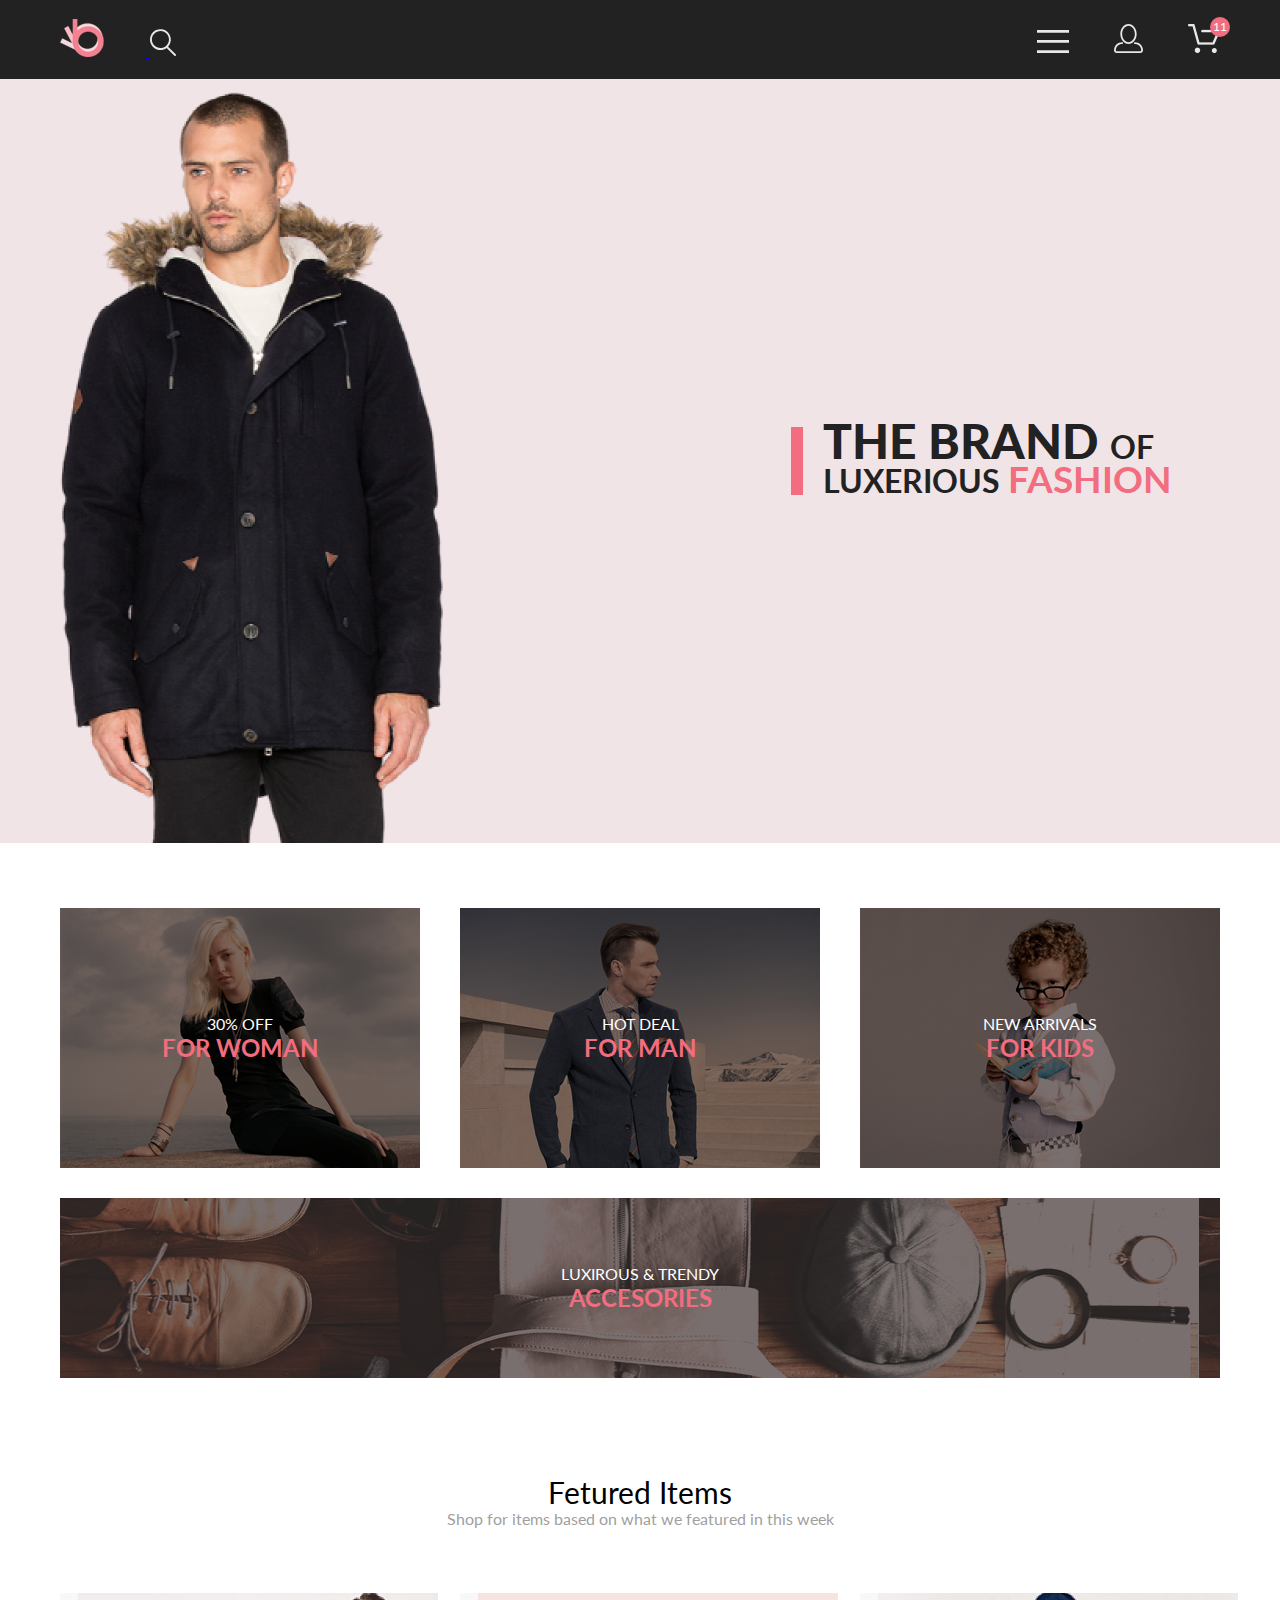
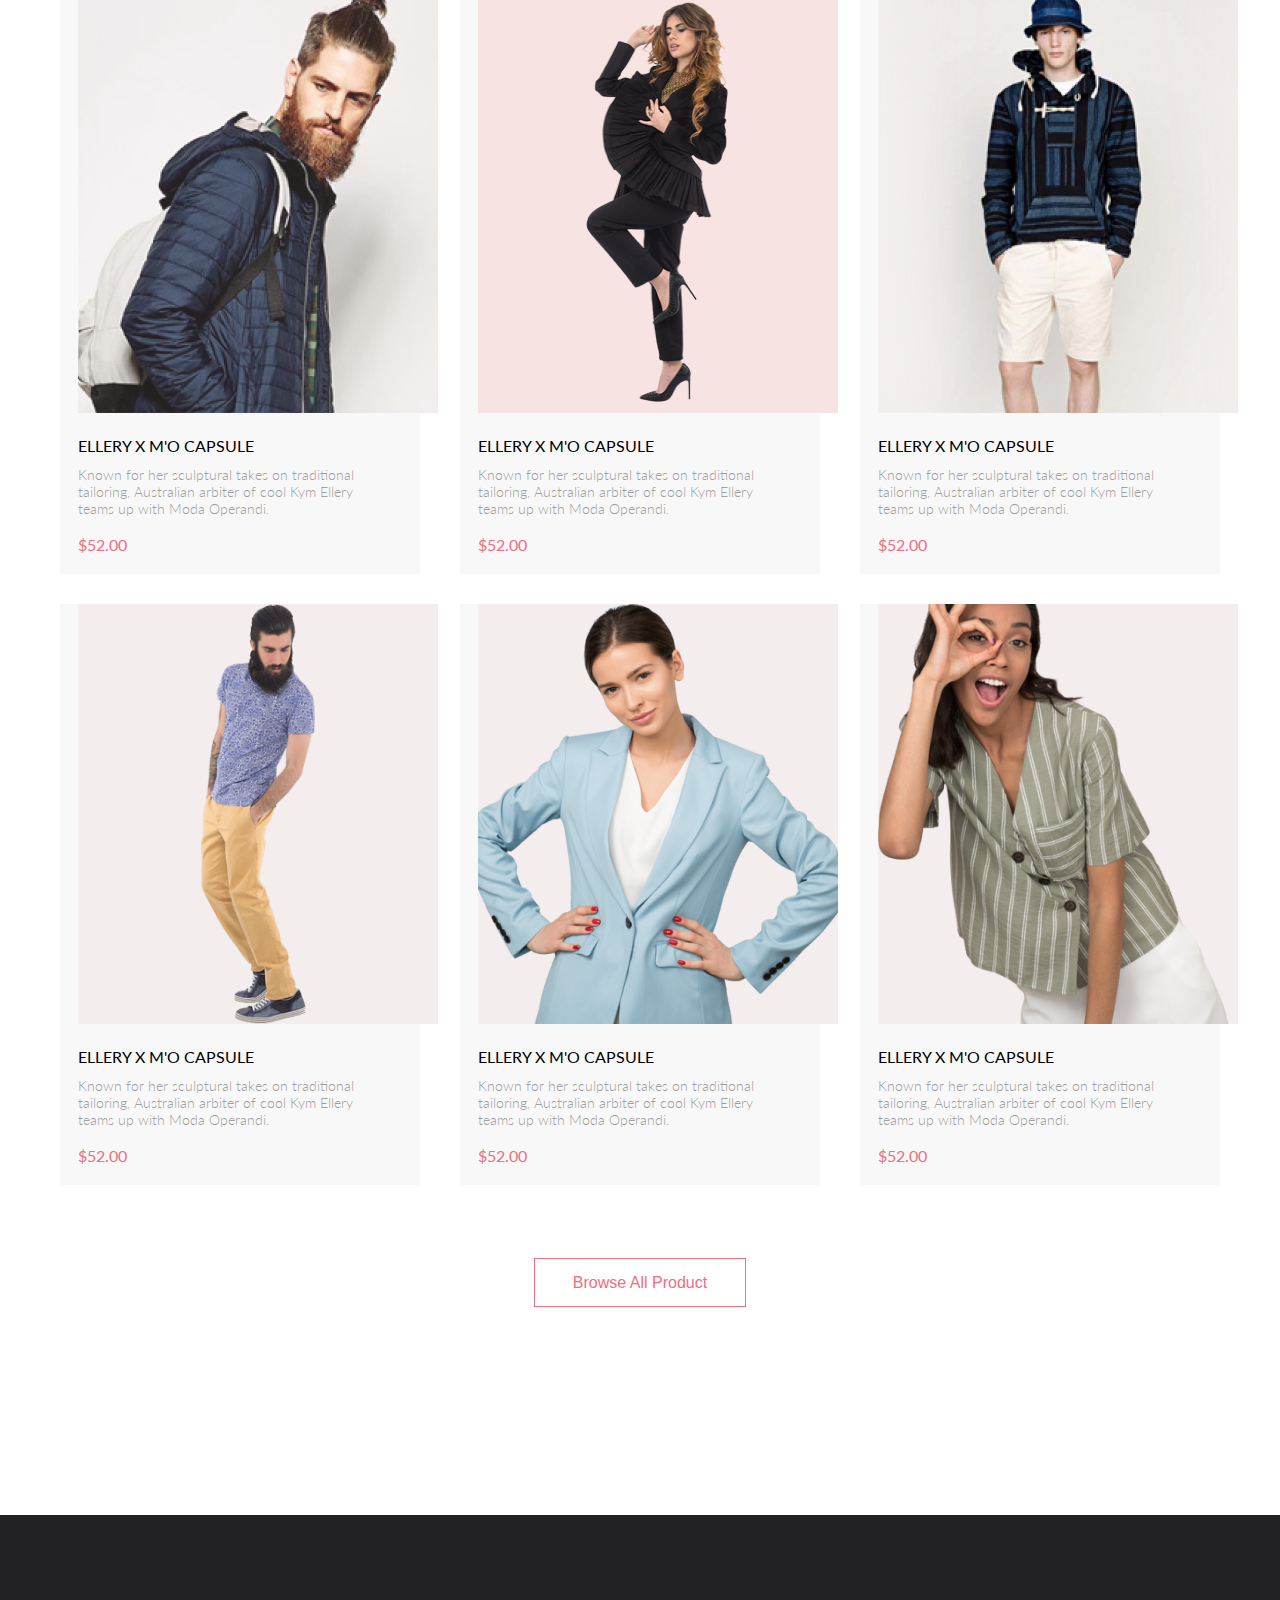
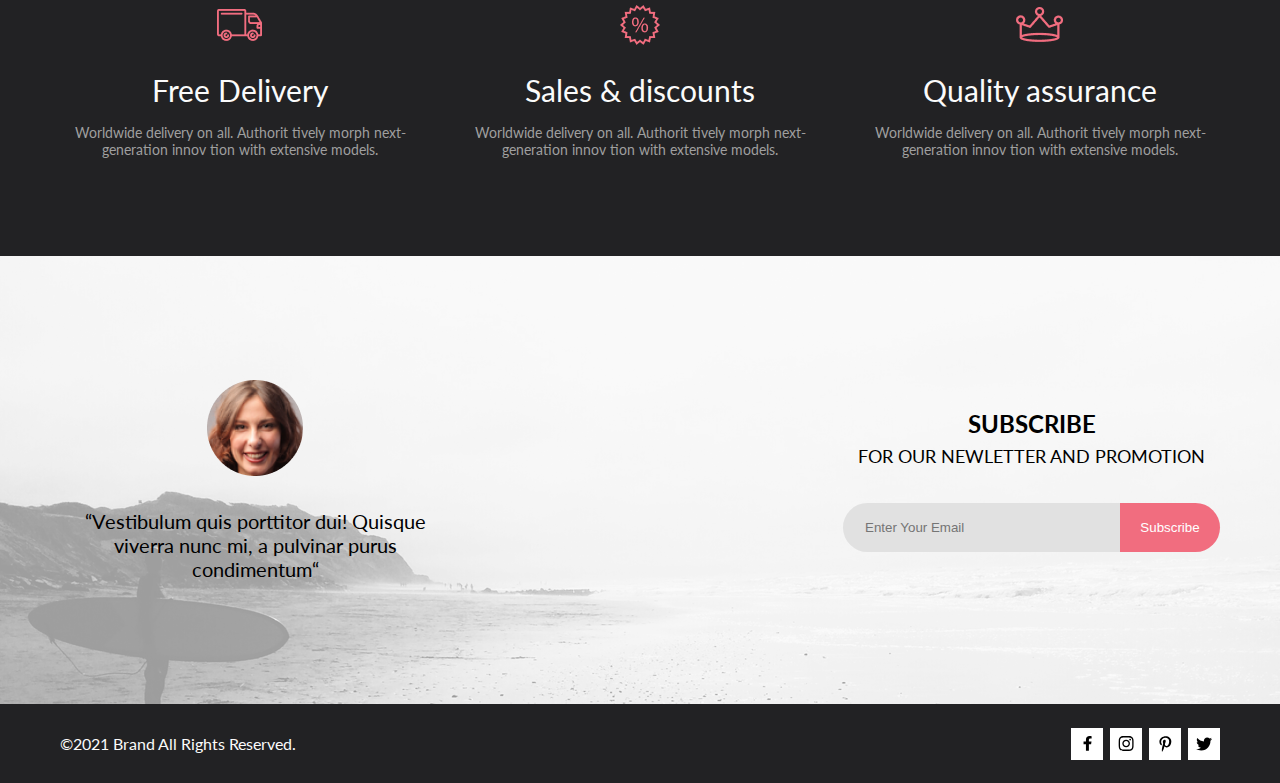
==== index.html @ 1663b7d4 "2" ====
<!DOCTYPE html>
<html lang="en">

<head>
    <meta charset="UTF-8">
    <meta http-equiv="X-UA-Compatible" content="IE=edge">
    <meta name="viewport" content="width=device-width, initial-scale=1.0">
    <link rel="stylesheet" href="style.css">
    <link rel="preconnect" href="https://fonts.googleapis.com">
    <link rel="preconnect" href="https://fonts.gstatic.com" crossorigin>
    <link href="https://fonts.googleapis.com/css2?family=Lato:ital,wght@0,300;0,400;0,700;0,900;1,400&display=swap"
        rel="stylesheet">
    <title>Главная</title>
</head>

<body>
    <div class="header">
        <div class="container">
            <div>
                <a href="index.html">
                    <img class="header__logo" src="img/head_1.svg" alt="logo">
                </a>
                <a href="Product.html"><img src="img/head_2.svg" alt="head_2"></a>
            </div>
            <div>
                <img class="header__nav" src="img/head_3.svg" alt="head_3">
                <img class="header__nav" src="img/head_4.svg" alt="head_4">
                <a href="card.html">
                    <span class="rel">
                        <img src="img/head_5.png" alt="head_5">
                        <span class="count">11</span>
                    </span></a>
            </div>
        </div>
    </div>

    <div class="intro">
        <div class="container">
            <div class="intro__wrap">
                <img src="img/bgman.png" alt="bg">
            </div>
            <div class="intro__wrap">
                <h1 class="intro__text"> THE BRAND
                    <span> OF LUXERIOUS
                        <span> FASHION
                        </span></span>
                </h1>
            </div>
        </div>
    </div>

    <div class="stock">
        <div class="container">
            <div class="stock__sale" style="background-image: url(img/BL2_img1.png);">
                <div class="stock__sale__text">
                    <span>30% OFF</span>
                    <h3>FOR WOMAN</h3>
                </div>
            </div>
            <div class="stock__sale" style="background-image: url(img/BL2_img2.png);">
                <div class="stock__sale__text">
                    <span>HOT DEAL</span>
                    <h3>FOR MAN</h3>
                </div>
            </div>
            <div class="stock__sale" style="background-image: url(img/BL2_img3.png);">
                <div class="stock__sale__text">
                    <span>NEW ARRIVALS</span>
                    <h3>FOR KIDS</h3>
                </div>
            </div>
        </div>
        <div class="container">
            <div class="stock__sale2" style="background-image: url(img/BL2_img4.png);">
                <div class="stock__sale__text">
                    <span>LUXIROUS & TRENDY</span>
                    <h3>ACCESORIES</h3>
                </div>
            </div>
        </div>
    </div>
    <div class="container centr" style="margin-bottom: 48px;">
        <h3>Fetured Items</h3>
        <p>Shop for items based on what we featured in this week</p>
    </div>
    <div class="products">
        <div class="container">
            <div class="products__block">
                <img src="img/BL3_1.png" alt="BL3_1">
                <h4>ELLERY X M'O CAPSULE</h4>
                <p>Known for her sculptural takes on traditional tailoring, Australian arbiter of cool Kym Ellery teams
                    up
                    with Moda Operandi.</p>
                <span>$52.00</span>
            </div>
            <div class="products__block">
                <img src="img/BL3_2.png" alt="BL3_2">
                <h4>ELLERY X M'O CAPSULE</h4>
                <p>Known for her sculptural takes on traditional tailoring, Australian arbiter of cool Kym Ellery teams
                    up
                    with Moda Operandi.</p>
                <span>$52.00</span>
            </div>
            <div class="products__block">
                <img src="img/BL3_3.png" alt="BL3_3">
                <h4>ELLERY X M'O CAPSULE</h4>
                <p>Known for her sculptural takes on traditional tailoring, Australian arbiter of cool Kym Ellery teams
                    up
                    with Moda Operandi.</p>
                <span>$52.00</span>
            </div>
        </div>
        <div class="container">
            <div class="products__block">
                <img src="img/BL3_4.png" alt="BL3_4">
                <h4>ELLERY X M'O CAPSULE</h4>
                <p>Known for her sculptural takes on traditional tailoring, Australian arbiter of cool Kym Ellery teams
                    up
                    with Moda Operandi.</p>
                <span>$52.00</span>
            </div>
            <div class="products__block">
                <img src="img/BL3_5.png" alt="BL3_5">
                <h4>ELLERY X M'O CAPSULE</h4>
                <p>Known for her sculptural takes on traditional tailoring, Australian arbiter of cool Kym Ellery teams
                    up
                    with Moda Operandi.</p>
                <span>$52.00</span>
            </div>
            <div class="products__block">
                <img src="img/BL3_6.png" alt="BL3_6">
                <h4>ELLERY X M'O CAPSULE</h4>
                <p>Known for her sculptural takes on traditional tailoring, Australian arbiter of cool Kym Ellery teams
                    up
                    with Moda Operandi.</p>
                <span>$52.00</span>
            </div>
        </div>
        <div class="container centr">
            <form action="catalog.html">
                <button>Browse All Product</button>
            </form>
        </div>
    </div>
    <div class="info">
        <div class="container">
            <div>
                <img src="img/delivery.png" alt="delivery">
                <h3>Free Delivery</h3>
                <p>Worldwide delivery on all. Authorit tively morph next-generation innov tion with extensive models.
                </p>
            </div>
            <div>
                <img src="img/discont.png" alt="discont">
                <h3>Sales & discounts</h3>
                <p>Worldwide delivery on all. Authorit tively morph next-generation innov tion with extensive models.
                </p>
            </div>
            <div>
                <img src="img/krown.png" alt="krown">
                <h3>Quality assurance</h3>
                <p>Worldwide delivery on all. Authorit tively morph next-generation innov tion with extensive models.
                </p>
            </div>
        </div>
    </div>
    <div class="subscribe" style="background-image: url(img/subs.jpg);">
        <div class="container">
            <div>
                <img src="img/face.png" alt="krown">
                <h4>“Vestibulum quis porttitor dui! Quisque viverra nunc mi, a pulvinar purus condimentum“
                </h4>
            </div>
            <div>
                <h3>SUBSCRIBE <br><span>FOR OUR NEWLETTER AND PROMOTION</span></h3>
                <form class="subscribe__form" action="#">
                    <input class="subscribe__form__input" type="email" placeholder="Enter Your Email">
                    <button>Subscribe</button>
                </form>
            </div>
        </div>
    </div>
    <footer class="copyright">
        <div class="container">
            <div>&copy;2021 Brand All Rights Reserved.</div>
            <div class="social">
                <button><svg width="9" height="15" viewBox="0 0 9 15" xmlns="http://www.w3.org/2000/svg">
                        <path
                            d="M8.08836 8.28L8.50686 5.61602H5.89022V3.88729C5.89022 3.15847 6.25574 2.44806 7.42765 2.44806H8.61722V0.179975C8.61722 0.179975 7.53772 0 6.50561 0C4.35073 0 2.9422 1.27593 2.9422 3.5857V5.61602H0.546875V8.28H2.9422V14.72H5.89022V8.28H8.08836Z" />
                    </svg></button>
                <button><svg width="16" height="15" viewBox="0 0 16 15" xmlns="http://www.w3.org/2000/svg">
                        <path
                            d="M8.13897 3.68159C6.02383 3.68159 4.31774 5.38491 4.31774 7.49663C4.31774 9.60835 6.02383 11.3117 8.13897 11.3117C10.2541 11.3117 11.9602 9.60835 11.9602 7.49663C11.9602 5.38491 10.2541 3.68159 8.13897 3.68159ZM8.13897 9.9769C6.77211 9.9769 5.65467 8.8646 5.65467 7.49663C5.65467 6.12866 6.76878 5.01636 8.13897 5.01636C9.50915 5.01636 10.6233 6.12866 10.6233 7.49663C10.6233 8.8646 9.50583 9.9769 8.13897 9.9769ZM13.0078 3.52554C13.0078 4.02026 12.6087 4.41538 12.1165 4.41538C11.621 4.41538 11.2252 4.01694 11.2252 3.52554C11.2252 3.03413 11.6243 2.63569 12.1165 2.63569C12.6087 2.63569 13.0078 3.03413 13.0078 3.52554ZM15.5386 4.42866C15.4821 3.23667 15.2094 2.18081 14.3347 1.31089C13.4634 0.440967 12.4058 0.168701 11.2119 0.108936C9.9814 0.039209 6.29321 0.039209 5.0627 0.108936C3.8721 0.165381 2.81453 0.437646 1.93987 1.30757C1.06522 2.17749 0.795836 3.23335 0.735973 4.42534C0.666134 5.65386 0.666134 9.33608 0.735973 10.5646C0.79251 11.7566 1.06522 12.8124 1.93987 13.6824C2.81453 14.5523 3.86878 14.8246 5.0627 14.8843C6.29321 14.9541 9.9814 14.9541 11.2119 14.8843C12.4058 14.8279 13.4634 14.5556 14.3347 13.6824C15.2061 12.8124 15.4788 11.7566 15.5386 10.5646C15.6085 9.33608 15.6085 5.65718 15.5386 4.42866ZM13.949 11.8828C13.6895 12.5335 13.1874 13.0349 12.5322 13.2972C11.5511 13.6857 9.22314 13.596 8.13897 13.596C7.05479 13.596 4.72348 13.6824 3.74573 13.2972C3.09389 13.0382 2.59171 12.5369 2.32898 11.8828C1.93987 10.9033 2.02967 8.57905 2.02967 7.49663C2.02967 6.41421 1.9432 4.08667 2.32898 3.1105C2.58838 2.45972 3.09056 1.95835 3.74573 1.69604C4.7268 1.30757 7.05479 1.39722 8.13897 1.39722C9.22314 1.39722 11.5545 1.31089 12.5322 1.69604C13.184 1.95503 13.6862 2.4564 13.949 3.1105C14.3381 4.08999 14.2483 6.41421 14.2483 7.49663C14.2483 8.57905 14.3381 10.9066 13.949 11.8828Z" />
                    </svg></button>
                <button><svg width="13" height="16" viewBox="0 0 13 16" xmlns="http://www.w3.org/2000/svg">
                        <path
                            d="M6.74032 0.203125C3.55564 0.203125 0.408203 2.34063 0.408203 5.8C0.408203 8 1.63738 9.25 2.38233 9.25C2.68963 9.25 2.86655 8.3875 2.86655 8.14375C2.86655 7.85313 2.13091 7.23438 2.13091 6.025C2.13091 3.5125 4.03055 1.73125 6.4889 1.73125C8.60271 1.73125 10.1671 2.94062 10.1671 5.1625C10.1671 6.82187 9.50597 9.93437 7.36422 9.93437C6.59133 9.93437 5.93018 9.37187 5.93018 8.56563C5.93018 7.38438 6.74963 6.24062 6.74963 5.02187C6.74963 2.95312 3.835 3.32812 3.835 5.82812C3.835 6.35313 3.90018 6.93437 4.13298 7.4125C3.70463 9.26875 2.82931 12.0344 2.82931 13.9469C2.82931 14.5375 2.91311 15.1188 2.96899 15.7094C3.07452 15.8281 3.02175 15.8156 3.18316 15.7563C4.74757 13.6 4.69169 13.1781 5.3994 10.3562C5.78119 11.0875 6.76826 11.4812 7.55046 11.4812C10.8469 11.4812 12.3275 8.24688 12.3275 5.33125C12.3275 2.22813 9.66427 0.203125 6.74032 0.203125Z" />
                    </svg></button>
                <button><svg width="17" height="14" viewBox="0 0 17 14" xmlns="http://www.w3.org/2000/svg">
                        <path
                            d="M14.417 3.74052C14.427 3.88264 14.427 4.0248 14.427 4.16692C14.427 8.50192 11.1498 13.4969 5.15986 13.4969C3.31448 13.4969 1.60022 12.9588 0.158203 12.0248C0.420396 12.0552 0.67247 12.0654 0.944752 12.0654C2.46741 12.0654 3.8691 11.5476 4.98843 10.6644C3.5565 10.6339 2.3565 9.68977 1.94305 8.39027C2.14475 8.4207 2.34642 8.44102 2.5582 8.44102C2.85063 8.44102 3.14308 8.40039 3.41533 8.32936C1.92291 8.02477 0.803551 6.70498 0.803551 5.11108V5.07048C1.23715 5.31414 1.74139 5.46642 2.2758 5.4867C1.39849 4.89786 0.823727 3.8928 0.823727 2.75573C0.823727 2.14661 0.985041 1.58823 1.26741 1.10092C2.87077 3.09077 5.28086 4.39023 7.98334 4.53239C7.93293 4.28873 7.90266 4.03495 7.90266 3.78114C7.90266 1.97402 9.35477 0.501953 11.1598 0.501953C12.0976 0.501953 12.9446 0.897891 13.5396 1.53748C14.2757 1.39536 14.9816 1.12123 15.6068 0.745609C15.3648 1.50705 14.8505 2.14664 14.1749 2.5527C14.8304 2.48167 15.4657 2.29889 16.0505 2.04511C15.6069 2.69483 15.0522 3.27348 14.417 3.74052Z" />
                    </svg></button>
            </div>
        </div>
    </footer>
</body>

</html>
---- style.css ----
* {
  margin: 0;
  padding: 0;
}

body {
  font-family: 'Lato', sans-serif;
  background: #FFFFFF;
}

button {
  cursor: pointer;
}

h1 {
  font-size: 24px;
  font-weight: 400;
  line-height: 29px;
  color: #F16D7F;
}

.container {
  max-width: 1160px;
  padding: 0 10px;
  margin: 0 auto;
  width: 100%;
  display: -webkit-box;
  display: -ms-flexbox;
  display: flex;
  -webkit-box-pack: justify;
      -ms-flex-pack: justify;
          justify-content: space-between;
  -webkit-box-align: center;
      -ms-flex-align: center;
          align-items: center;
}

.container p {
  font-weight: 400;
  size: 14px;
  line-height: 17px;
  color: #9f9f9f;
  margin-bottom: 18px;
}

.container h3 {
  font-weight: 400;
  font-size: 30px;
  line-height: 36px;
}

.header {
  background-color: #222222;
  padding: 19px 0;
}

.header__logo {
  margin-right: 41px;
  text-decoration: none;
}

.header__nav {
  margin-right: 41px;
  text-decoration: none;
}

.header__nav:last-child {
  margin-right: 0;
}

.rel {
  position: relative;
}

.absolute {
  position: absolute;
  display: -webkit-box;
  display: -ms-flexbox;
  display: flex;
  -webkit-box-orient: horizontal;
  -webkit-box-direction: normal;
      -ms-flex-direction: row;
          flex-direction: row;
  -webkit-box-align: baseline;
      -ms-flex-align: baseline;
          align-items: baseline;
  -webkit-box-pack: justify;
      -ms-flex-pack: justify;
          justify-content: space-between;
}

.absolute span {
  font-size: 14px;
  line-height: 17px;
  display: -webkit-box;
  display: -ms-flexbox;
  display: flex;
  -webkit-box-orient: horizontal;
  -webkit-box-direction: normal;
      -ms-flex-direction: row;
          flex-direction: row;
  font-weight: 400;
  text-align: left;
  padding-left: 13px;
  padding-bottom: 11px;
}

.count {
  position: absolute;
  display: -webkit-box;
  display: -ms-flexbox;
  display: flex;
  right: -10px;
  top: -20px;
  -webkit-box-align: center;
      -ms-flex-align: center;
          align-items: center;
  -webkit-box-pack: center;
      -ms-flex-pack: center;
          justify-content: center;
  font-size: 12px;
  font-weight: 400;
  line-height: 14px;
  letter-spacing: 0em;
  color: white;
  width: 20px;
  height: 20px;
  background: #F16D7F;
  border-radius: 50%;
}

.intro {
  height: 764px;
  background-color: #F1E4E6;
  margin-bottom: 50px;
  display: -webkit-box;
  display: -ms-flexbox;
  display: flex;
  -webkit-box-pack: justify;
      -ms-flex-pack: justify;
          justify-content: space-between;
  -webkit-box-align: center;
      -ms-flex-align: center;
          align-items: center;
}

.intro__wrap {
  margin-left: 90px;
  text-align: left;
  position: relative;
}

.intro__wrap img {
  position: absolute;
  left: -315px;
  top: -382px;
}

.intro__text {
  max-width: 397px;
  font-weight: 900;
  font-size: 48px;
  color: #222222;
  padding-left: 20px;
  border-left: 12px solid #F16D7F;
  line-height: 28px;
}

.intro__text span {
  font-size: 32px;
  font-weight: 700;
}

.intro__text span span {
  font-size: 37px;
  color: #F16D7F;
}

.stock {
  margin-bottom: 96px;
}

.stock__sale {
  display: -webkit-box;
  display: -ms-flexbox;
  display: flex;
  margin: 15px 0;
  width: 360px;
  height: 260px;
  text-align: center;
  -webkit-box-align: center;
      -ms-flex-align: center;
          align-items: center;
  -webkit-box-pack: center;
      -ms-flex-pack: center;
          justify-content: center;
  background-blend-mode: multiply;
  background-color: rgba(31, 15, 15, 0.6);
  -webkit-transition: all 1s;
  transition: all 1s;
}

.stock__sale:hover {
  -webkit-transform: translateY(-50px) scale(1.2);
          transform: translateY(-50px) scale(1.2);
}

.stock__sale__text {
  color: #FFFFFF;
  display: -webkit-box;
  display: -ms-flexbox;
  display: flex;
  text-align: center;
  -webkit-box-align: center;
      -ms-flex-align: center;
          align-items: center;
  -webkit-box-pack: center;
      -ms-flex-pack: center;
          justify-content: center;
  -webkit-box-orient: vertical;
  -webkit-box-direction: normal;
      -ms-flex-direction: column;
          flex-direction: column;
}

.stock__sale__text span {
  font-weight: 400;
  font-size: 16x;
  line-height: 19px;
}

.stock__sale__text h3 {
  font-weight: 700;
  font-size: 24px;
  line-height: 29px;
  color: #F16D7F;
}

.stock__sale2 {
  display: -webkit-box;
  display: -ms-flexbox;
  display: flex;
  margin-top: 15px;
  width: 100%;
  height: 180px;
  text-align: center;
  -webkit-box-align: center;
      -ms-flex-align: center;
          align-items: center;
  -webkit-box-pack: center;
      -ms-flex-pack: center;
          justify-content: center;
  background-blend-mode: multiply;
  background-color: rgba(31, 15, 15, 0.6);
}

.centr {
  display: -webkit-box;
  display: -ms-flexbox;
  display: flex;
  -webkit-box-orient: vertical;
  -webkit-box-direction: normal;
      -ms-flex-direction: column;
          flex-direction: column;
  text-align: center;
  -webkit-box-align: center;
      -ms-flex-align: center;
          align-items: center;
  -webkit-box-pack: center;
      -ms-flex-pack: center;
          justify-content: center;
}

.products {
  margin-bottom: 113px;
}

.products button {
  margin-top: 43px;
  margin-bottom: 95px;
  font-weight: 400;
  font-size: 16px;
  Line-height: 19px;
  color: #f16d7f;
  border: #f16d7f solid 1px;
  background-color: white;
  text-align: center;
  padding: 14px 38px;
  -webkit-transition: all 1s;
  transition: all 1s;
}

.products button a {
  text-decoration: none;
  color: #f16d7f;
}

.products button:hover {
  background-color: #F16D7F;
  color: white;
  -webkit-transform: scale(2);
          transform: scale(2);
}

.products__block {
  width: 360px;
  height: 581px;
  background-color: #f8f8f8;
  display: -webkit-box;
  display: -ms-flexbox;
  display: flex;
  -webkit-box-orient: vertical;
  -webkit-box-direction: normal;
      -ms-flex-direction: column;
          flex-direction: column;
  -webkit-box-align: baseline;
      -ms-flex-align: baseline;
          align-items: baseline;
  margin-bottom: 30px;
}

.products__block span {
  margin: 18px 29px 20px 18px;
  font-weight: 400;
  font-size: 16px;
  Line-height: 19px;
  color: #f16d7f;
}

.products__block p {
  margin-left: 18px;
  margin-right: 29px;
  margin-bottom: 0;
  text-align: left;
  font-weight: 300;
  font-size: 14px;
  line-height: 17px;
  max-height: 51px;
}

.products__block h4 {
  margin: 25px 29px 12px 18px;
  font-weight: 400;
  Size: 13px;
  Line-height: 16px;
}

.products__block__card {
  width: 652px;
  height: 306px;
  background-color: white;
  display: -webkit-box;
  display: -ms-flexbox;
  display: flex;
  -webkit-box-orient: horizontal;
  -webkit-box-direction: normal;
      -ms-flex-direction: row;
          flex-direction: row;
  -webkit-box-align: center;
      -ms-flex-align: center;
          align-items: center;
  margin-right: 128px;
  margin-bottom: 40px;
  -webkit-box-shadow: 10px 20px 25px 0px rgba(0, 0, 0, 0.2);
          box-shadow: 10px 20px 25px 0px rgba(0, 0, 0, 0.2);
}

.products__block__card h3 {
  padding: 22px 31px;
  font-size: 24px;
  font-weight: 400;
  line-height: 29px;
}

.products__block__card__item {
  position: relative;
  -webkit-transition: 0.5s;
  transition: 0.5s;
}

.products__block__card__item:hover {
  -webkit-box-shadow: 0px 5px 8px 0px rgba(0, 0, 0, 0.15);
          box-shadow: 0px 5px 8px 0px rgba(0, 0, 0, 0.15);
}

.products__block__card__item:hover .overlay {
  opacity: 1;
}

.products__block__card__item-img {
  width: 360px;
  height: 420px;
  background-color: #e9e9e9;
}

.products__properties {
  padding: 20px 31px;
}

.products__properties li {
  margin-bottom: 6px;
  font-size: 22px;
  font-weight: 400;
  line-height: 26px;
  list-style-type: none;
  color: #575757;
}

.products__properties span {
  color: #F16D7F;
}

.products__properties button {
  margin: 0;
  margin-left: 24px;
  padding: 0 15px;
  font-size: 18px;
  border: #eaeaea solid 1px;
  background-color: white;
}

.shoping {
  width: 652px;
  display: -webkit-box;
  display: -ms-flexbox;
  display: flex;
  -webkit-box-orient: horizontal;
  -webkit-box-direction: normal;
      -ms-flex-direction: row;
          flex-direction: row;
  -webkit-box-pack: justify;
      -ms-flex-pack: justify;
          justify-content: space-between;
}

.shoping button {
  padding: 16px 39px;
  margin-top: 32px;
  border: #eaeaea solid 1px;
  background-color: white;
  font-size: 14px;
  line-height: 17px;
  font-weight: 300;
  color: black;
}

.quote {
  width: 360px;
  margin-bottom: 57px;
}

.quote h4 {
  font-size: 16px;
  font-weight: 300;
  line-height: 19px;
  margin: 10px 0;
}

.quote input {
  padding: 13px 0 16px 16px;
  margin: 10px 0;
  width: 342px;
  border: #eaeaea solid 1px;
  background-color: white;
  font-size: 14px;
  line-height: 17px;
  font-weight: 300;
  color: black;
}

.quote button {
  border: #eaeaea solid 1px;
  background-color: white;
  font-size: 14px;
  line-height: 17px;
  font-weight: 300;
  color: #4a4a4a;
  margin: 10px 0;
  padding: 10px 14px;
}

.checkout {
  width: 360px;
  background-color: #f5f3f3;
  text-align: right;
}

.checkout button {
  background: #F16D7F;
  color: white;
  padding: 15px;
  margin: 0 43px 43px 43px;
  width: 272px;
  display: -webkit-box;
  display: -ms-flexbox;
  display: flex;
  text-align: center;
  -ms-flex-pack: distribute;
      justify-content: space-around;
  border: none;
}

.checkout h5 {
  margin: 39px 34px 12px 0;
}

.checkout h4 {
  margin: 0 37px 4px 0;
}

.checkout hr {
  margin: 17px 43px;
}

.checkout span {
  color: #F16D7F;
}

.info {
  height: 341px;
  background-color: #222224;
  display: -webkit-box;
  display: -ms-flexbox;
  display: flex;
  -webkit-box-orient: horizontal;
  -webkit-box-direction: normal;
      -ms-flex-direction: row;
          flex-direction: row;
  -webkit-box-pack: justify;
      -ms-flex-pack: justify;
          justify-content: space-between;
  -webkit-box-align: center;
      -ms-flex-align: center;
          align-items: center;
  text-align: center;
}

.info h3 {
  color: #fbfbfb;
  margin: 16px;
}

.info p {
  max-width: 360px;
  font-size: 14px;
  line-height: 17px;
}

.subscribe {
  height: 448px;
  background-repeat: no-repeat;
  background-position: center;
  background-blend-mode: overlay;
  background-color: rgba(255, 255, 255, 0.6);
  background-size: cover;
  display: -webkit-box;
  display: -ms-flexbox;
  display: flex;
  -webkit-box-orient: horizontal;
  -webkit-box-direction: normal;
      -ms-flex-direction: row;
          flex-direction: row;
  -webkit-box-pack: justify;
      -ms-flex-pack: justify;
          justify-content: space-between;
  -webkit-box-align: center;
      -ms-flex-align: center;
          align-items: center;
  text-align: center;
}

.subscribe img {
  padding: 15px;
}

.subscribe h4 {
  max-width: 360px;
  font-weight: 400;
  font-size: 20px;
  Line-height: 24px;
  padding: 15px;
}

.subscribe h3 {
  font-weight: bold;
  font-size: 24px;
  line-height: 30px;
}

.subscribe span {
  font-weight: 400;
  font-size: 18px;
  line-height: 30px;
}

.subscribe__form {
  margin-top: 32px;
}

.subscribe__form button {
  height: 49px;
  width: 100px;
  border: 0px;
  background: #f16d7f;
  border-radius: 0 25px 25px 0;
  padding: 7px;
  color: white;
}

.subscribe__form__input {
  background: #E1E1E1;
  height: 49px;
  width: 256px;
  border: 0px;
  outline: none;
  margin-right: -5px;
  padding-left: 22px;
  border-radius: 25px 0 0 25px;
}

.copyright {
  height: 79px;
  background-color: #222224;
  display: -webkit-box;
  display: -ms-flexbox;
  display: flex;
  -webkit-box-align: center;
      -ms-flex-align: center;
          align-items: center;
  text-align: left;
  color: #fbfbfb;
}

.copyright button {
  width: 32px;
  height: 32px;
  background-color: #FFFFFF;
  border: none;
  display: -webkit-box;
  display: -ms-flexbox;
  display: flex;
  -webkit-box-align: center;
      -ms-flex-align: center;
          align-items: center;
  -ms-flex-pack: distribute;
      justify-content: space-around;
}

.copyright button:not(:last-child) {
  margin-right: 7px;
}

.copyright button:hover {
  background-color: #f16d7f;
  fill: white;
}

.social {
  display: -webkit-box;
  display: -ms-flexbox;
  display: flex;
  -webkit-box-orient: horizontal;
  -webkit-box-direction: normal;
      -ms-flex-direction: row;
          flex-direction: row;
}

.catalog__nav {
  height: 148px;
  background-color: #F8F3F4;
  margin-bottom: 35px;
  display: -webkit-box;
  display: -ms-flexbox;
  display: flex;
  -webkit-box-align: center;
      -ms-flex-align: center;
          align-items: center;
}

.catalog__nav h3 {
  font-size: 14px;
  line-height: 17px;
  font-weight: 300;
  color: #636363;
}

.catalog__nav span {
  font-size: 14px;
  line-height: 17px;
  font-weight: 700;
  color: #F16D7F;
}

.filtr .container {
  -webkit-box-pack: justify;
      -ms-flex-pack: justify;
          justify-content: space-between;
  margin-bottom: 65px;
}

.filtr__block {
  width: 360px;
  display: -webkit-box;
  display: -ms-flexbox;
  display: flex;
  -webkit-box-orient: horizontal;
  -webkit-box-direction: normal;
      -ms-flex-direction: row;
          flex-direction: row;
  -webkit-box-align: baseline;
      -ms-flex-align: baseline;
          align-items: baseline;
  -webkit-box-pack: justify;
      -ms-flex-pack: justify;
          justify-content: space-between;
  font-size: 14px;
  line-height: 17px;
  font-weight: 400;
  position: relative;
  z-index: 1;
}

.filtr__block p {
  color: #6F6E6E;
  margin: 0;
  padding: 0;
}

.filtr__block details > summary {
  list-style: none;
  padding-right: 11px;
  font-weight: 600;
}

.filtr__block details > summary::-webkit-details-marker {
  display: none;
}

.filtr__block details[open] {
  width: 360px;
  border-radius: 0px;
  -webkit-box-shadow: 0 0 10px rgba(0, 0, 0, 0.178);
          box-shadow: 0 0 10px rgba(0, 0, 0, 0.178);
  padding: 17px 12px;
  top: -15px;
  background-color: #FFFFFF;
}

.filtr__block details[open] > summary {
  color: #F16D7F;
  margin-bottom: 24px;
  fill: #F16D7F;
}

.smalllist {
  position: relative;
}

.smalllist details > summary {
  font-size: 14px;
  line-height: 17px;
  font-weight: 400;
  border-left: 5px solid #F16D7F;
  padding: 11px;
  border-bottom: 1px solid #EBEBEB;
  margin-bottom: 18px;
  height: 100%;
}

.smalllist details[open] {
  -webkit-box-shadow: none;
          box-shadow: none;
  width: 100%;
  padding: 0;
}

.menu {
  display: -webkit-box;
  display: -ms-flexbox;
  display: flex;
  -webkit-box-orient: horizontal;
  -webkit-box-direction: normal;
      -ms-flex-direction: row;
          flex-direction: row;
  -webkit-box-align: baseline;
      -ms-flex-align: baseline;
          align-items: baseline;
  position: relative;
  white-space: nowrap;
}

.menu img {
  margin-right: 28px;
}

.menu details[open] {
  width: 100%;
  border-radius: 0px;
  -webkit-box-shadow: none;
          box-shadow: none;
  padding: 0;
  top: 0;
  background-color: none;
  top: 0;
  position: relative;
}

.menu > details > summary {
  font-weight: 400;
  color: #6F6E6E;
  display: -webkit-box;
  display: -ms-flexbox;
  display: flex;
  -webkit-box-orient: horizontal;
  -webkit-box-direction: normal;
      -ms-flex-direction: row;
          flex-direction: row;
  -webkit-box-align: baseline;
      -ms-flex-align: baseline;
          align-items: baseline;
  position: relative;
}

.menu h3 {
  font-weight: 400;
  line-height: 17px;
  font-size: 14px;
  margin: 0 auto;
  padding: 0;
  padding-right: 10px;
  color: #6F6E6E;
}

.spisok {
  position: absolute;
  margin-top: -15px;
  -webkit-transform-origin: top center;
          transform-origin: top center;
  background: white;
  width: calc(100% - 12px);
  margin-left: -12px;
  padding: 6px;
  -webkit-box-shadow: 0 0 10px rgba(0, 0, 0, 0.178);
          box-shadow: 0 0 10px rgba(0, 0, 0, 0.178);
}

.pagination {
  display: inline-block;
  margin-bottom: 96px;
  margin-top: 33px;
}

.pagination a {
  color: #9b9595;
  float: left;
  padding: 8px 16px;
  text-decoration: none;
}

.pagination a.active {
  color: #f16d7f;
}

.pagination a:hover:not(.active) {
  background-color: #ddd;
}

.Prodlist {
  width: 100%;
  height: 777px;
  background-color: #f7f7f7;
  margin-top: -35px;
  border: #eaeaea solid 1px;
}

.Prodlist__slider {
  display: -webkit-box;
  display: -ms-flexbox;
  display: flex;
  -webkit-box-align: center;
      -ms-flex-align: center;
          align-items: center;
  -webkit-box-pack: justify;
      -ms-flex-pack: justify;
          justify-content: space-between;
}

.Prodlist__slider__wrapper {
  overflow: hidden;
}

.Prodlist__slider__item {
  display: -webkit-box;
  display: -ms-flexbox;
  display: flex;
  -webkit-box-pack: center;
      -ms-flex-pack: center;
          justify-content: center;
  -webkit-box-align: center;
      -ms-flex-align: center;
          align-items: center;
  z-index: 2;
}

.Prodlist__slider__btn {
  display: -webkit-box;
  display: -ms-flexbox;
  display: flex;
  -webkit-box-pack: center;
      -ms-flex-pack: center;
          justify-content: center;
  -webkit-box-align: center;
      -ms-flex-align: center;
          align-items: center;
  background-color: rgba(0, 0, 0, 0.15);
  height: 47px;
  width: 47px;
}

.prv_b:hover, .nxt_b:hover, .Prodlist__slider__btn:hover {
  opacity: .6;
}

.overlay {
  position: absolute;
  top: 0;
  left: 0;
  right: 0;
  height: 100%;
  width: auto;
  background-color: rgba(58, 56, 56, 0.83);
  display: -webkit-box;
  display: -ms-flexbox;
  display: flex;
  -webkit-box-pack: center;
      -ms-flex-pack: center;
          justify-content: center;
  -webkit-box-align: center;
      -ms-flex-align: center;
          align-items: center;
  opacity: 0;
  -webkit-transition: 0.5s;
  transition: 0.5s;
}

.item-img__card {
  height: 306px;
  background-color: #e9e9e9;
}

.to_card__btn {
  font-weight: 400;
  font-Size: 16px;
  line-height: 19px;
  color: white;
  border: white solid 1px;
  padding: 14px 38px;
}

.to_card__btn a {
  text-decoration: none;
  color: white;
  display: -webkit-box;
  display: -ms-flexbox;
  display: flex;
  -webkit-box-pack: center;
      -ms-flex-pack: center;
          justify-content: center;
  -webkit-box-align: center;
      -ms-flex-align: center;
          align-items: center;
}

.woman__coll {
  height: 600px;
  border: #eaeaea solid 1px;
  margin-top: -65px;
  background-color: white;
  margin-bottom: 130px;
  z-index: 1;
  position: relative;
  display: -webkit-box;
  display: -ms-flexbox;
  display: flex;
  -webkit-box-orient: vertical;
  -webkit-box-direction: normal;
      -ms-flex-direction: column;
          flex-direction: column;
  -webkit-box-pack: center;
      -ms-flex-pack: center;
          justify-content: center;
}

.woman__coll p {
  max-width: 555px;
  text-align: center;
  margin-top: 48px;
  margin-bottom: 32px;
  font-family: Lato;
  font-size: 14px;
  font-weight: 300;
  line-height: 17px;
  color: #5e5e5e;
}

.woman__coll h4 {
  font-size: 14px;
  font-weight: 300;
  line-height: 17px;
  color: #f16d7f;
}

.woman__coll h3 {
  font-size: 18px;
  line-height: 22px;
  color: #4d4d4d;
}

.woman__coll h2 {
  font-size: 24px;
  font-weight: 300;
  line-height: 29px;
  color: #f16d7f;
}

.woman__coll button {
  margin-top: 43px;
  margin-bottom: 95px;
  font-weight: 400;
  font-size: 16px;
  line-height: 19px;
  color: #f16d7f;
  border: #f16d7f solid 1px;
  background-color: white;
  text-align: center;
  padding: 14px 38px;
}

.woman__coll button a {
  text-decoration: none;
  color: #f16d7f;
}

.woman__coll button:hover {
  background-color: #F16D7F;
  color: white;
}

.hr_wom1 {
  border: #ef5b70 solid 3px;
  width: 63px;
  margin: 12px auto;
}

.hr_wom2 {
  width: 504px;
  border: #eaeaea solid 1px;
  margin: 65px auto;
}

.column {
  display: -webkit-box;
  display: -ms-flexbox;
  display: flex;
  -webkit-box-orient: vertical;
  -webkit-box-direction: normal;
      -ms-flex-direction: column;
          flex-direction: column;
  -webkit-box-align: start;
      -ms-flex-align: start;
          align-items: flex-start;
}

.inline {
  display: -webkit-box;
  display: -ms-flexbox;
  display: flex;
  -webkit-box-orient: horizontal;
  -webkit-box-direction: normal;
      -ms-flex-direction: row;
          flex-direction: row;
  -webkit-box-align: center;
      -ms-flex-align: center;
          align-items: center;
  -webkit-box-pack: start;
      -ms-flex-pack: start;
          justify-content: flex-start;
}

.reg {
  display: -webkit-box;
  display: -ms-flexbox;
  display: flex;
  -webkit-box-orient: horizontal;
  -webkit-box-direction: normal;
      -ms-flex-direction: row;
          flex-direction: row;
  -webkit-box-align: start;
      -ms-flex-align: start;
          align-items: flex-start;
  -webkit-box-pack: justify;
      -ms-flex-pack: justify;
          justify-content: space-between;
  margin-bottom: 28px;
}

.reg__form h3 {
  font-size: 16px;
  font-weight: 300;
  line-height: 19px;
  margin-bottom: 10px;
}

.reg__form span {
  font-size: 11px;
  font-weight: 300;
  line-height: 13px;
}

.reg__form p {
  font-family: Lato;
  font-size: 13px;
  font-weight: 300;
  line-height: 16px;
  color: #B1B1B1;
  margin-top: 5px;
  margin-bottom: 0;
}

.reg__form button {
  margin: 39px auto;
  width: 167px;
  height: 50px;
}

.reg__form button:hover {
  background-color: #F16D7F;
  color: #F8F3F4;
}

.reg__form__radio input {
  width: 20px;
  margin: 32px 0;
}

.reg__form__radio span {
  margin: 32px 20px 32px 10px;
}

.reg__perks {
  max-width: 652px;
}

.reg__perks h2 {
  font-size: 24px;
  font-weight: 300;
  line-height: 29px;
}

.reg__perks p {
  font-size: 24px;
  font-weight: 300;
  line-height: 29px;
  margin-bottom: 5px;
  margin-top: 22px;
}

.reg__perks ul {
  list-style-image: url(/img/list.svg);
  margin-left: 22px;
}

.reg__perks ul li {
  margin-top: 16px;
  padding-left: 22px;
  font-size: 24px;
  font-weight: 300;
  line-height: 29px;
}
/*# sourceMappingURL=style.css.map */
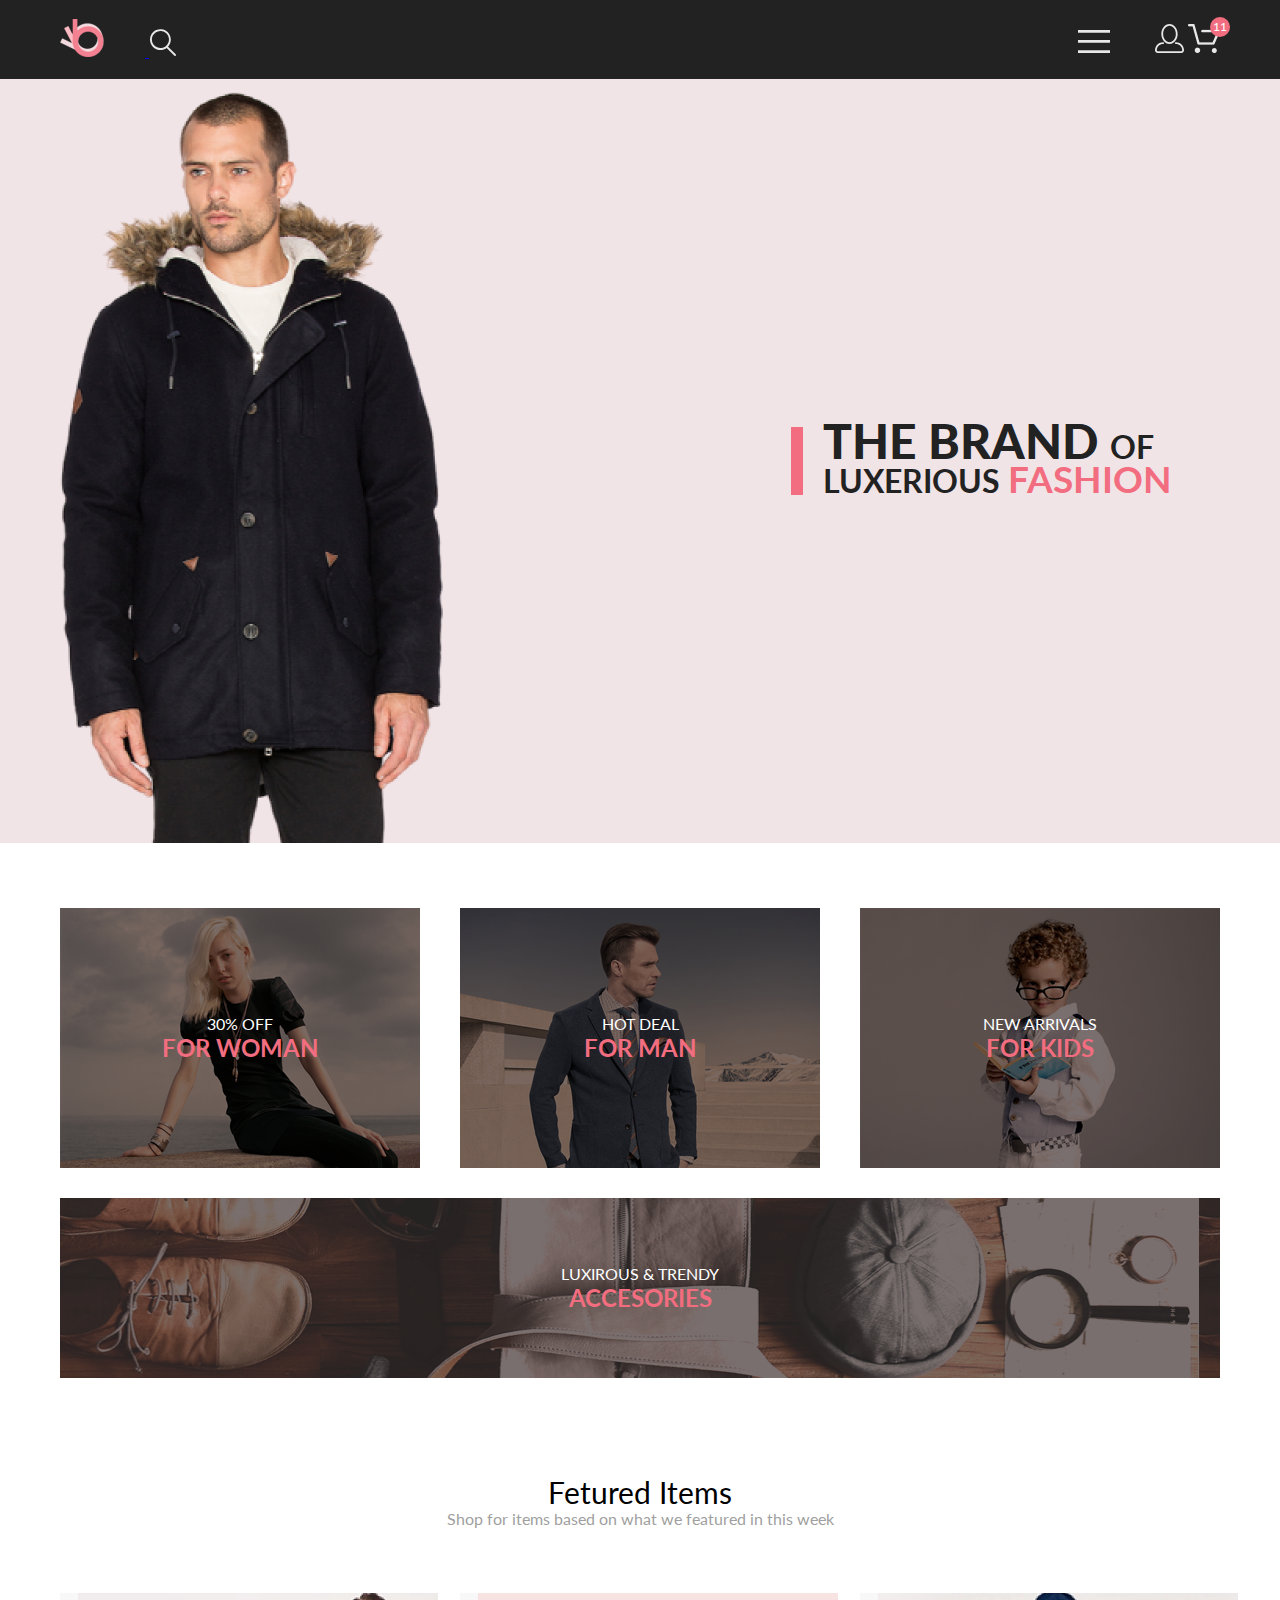
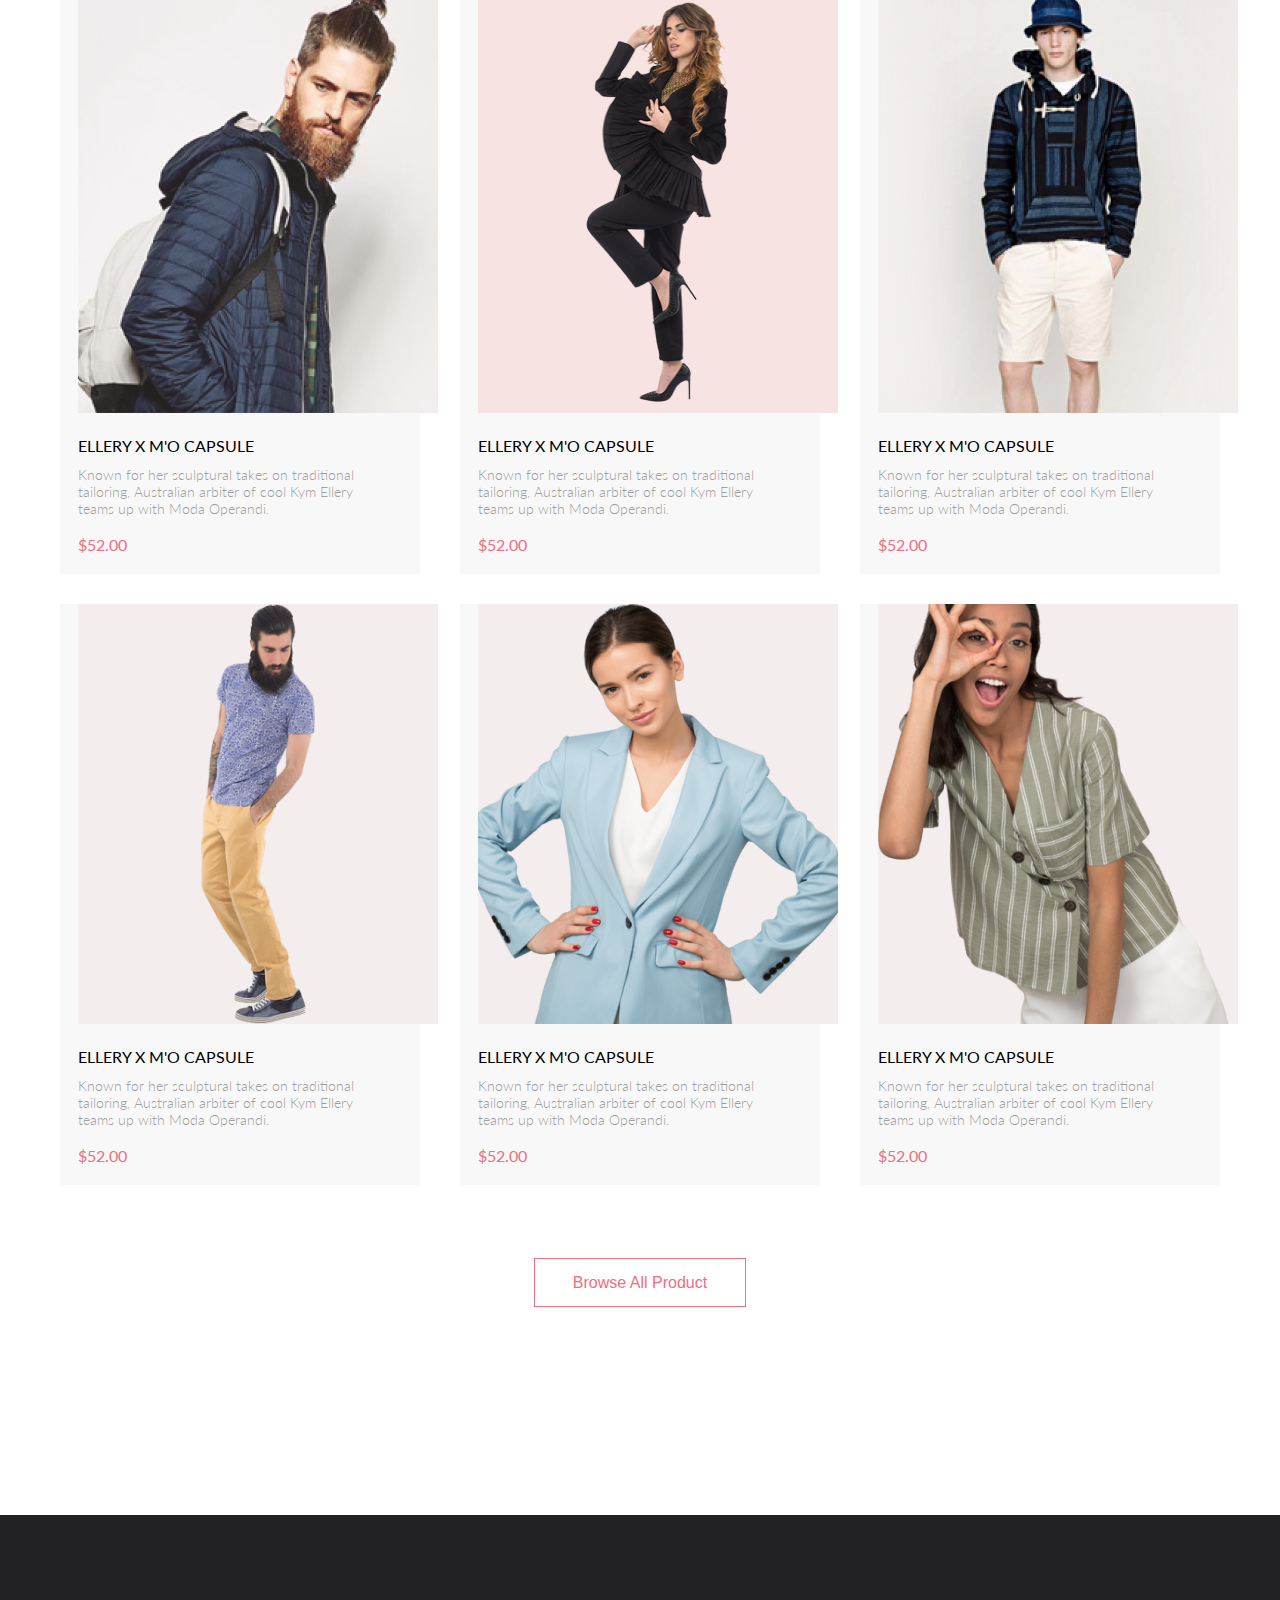
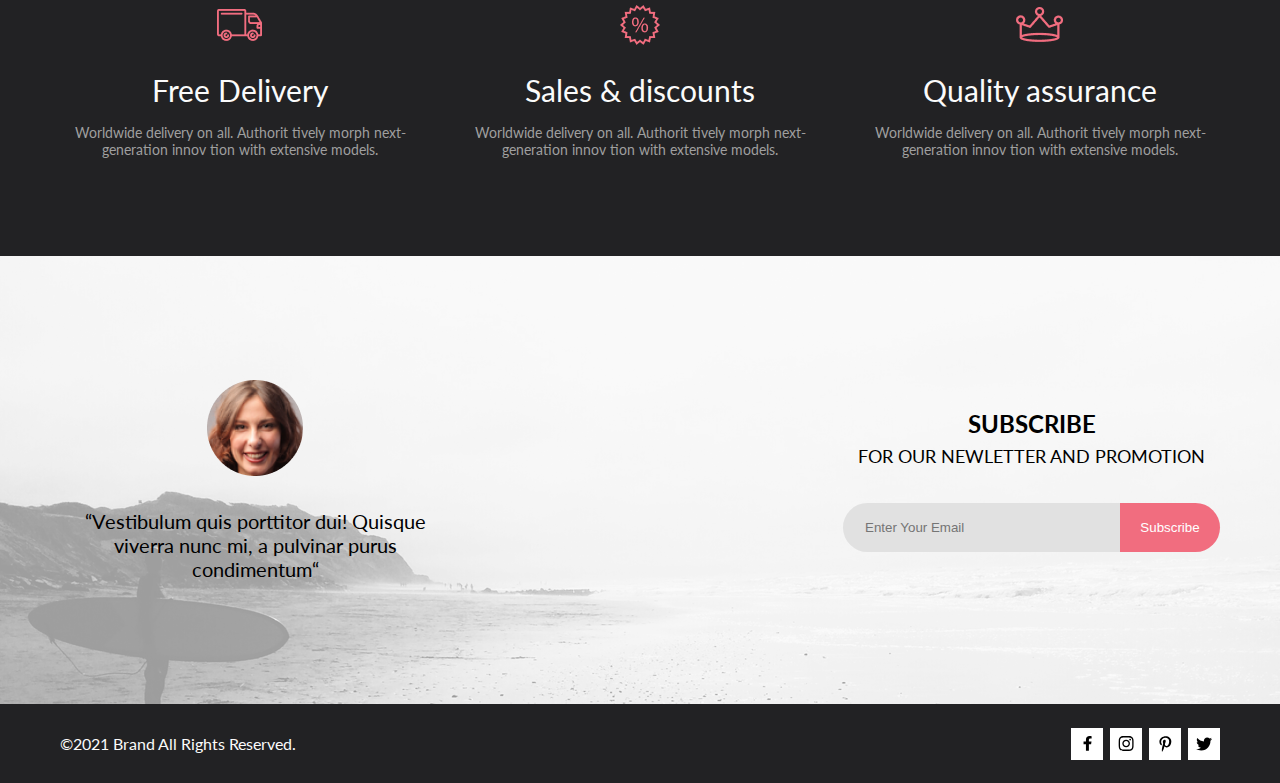
==== commit e6402baa: "3" ====
--- a/index.html
+++ b/index.html
@@ -24,7 +24,7 @@
             </div>
             <div>
                 <img class="header__nav" src="img/head_3.svg" alt="head_3">
-                <img class="header__nav" src="img/head_4.svg" alt="head_4">
+                <a href="Registration.html"><img class="header__nav" src="img/head_4.svg" alt="head_4"></a>
                 <a href="card.html">
                     <span class="rel">
                         <img src="img/head_5.png" alt="head_5">
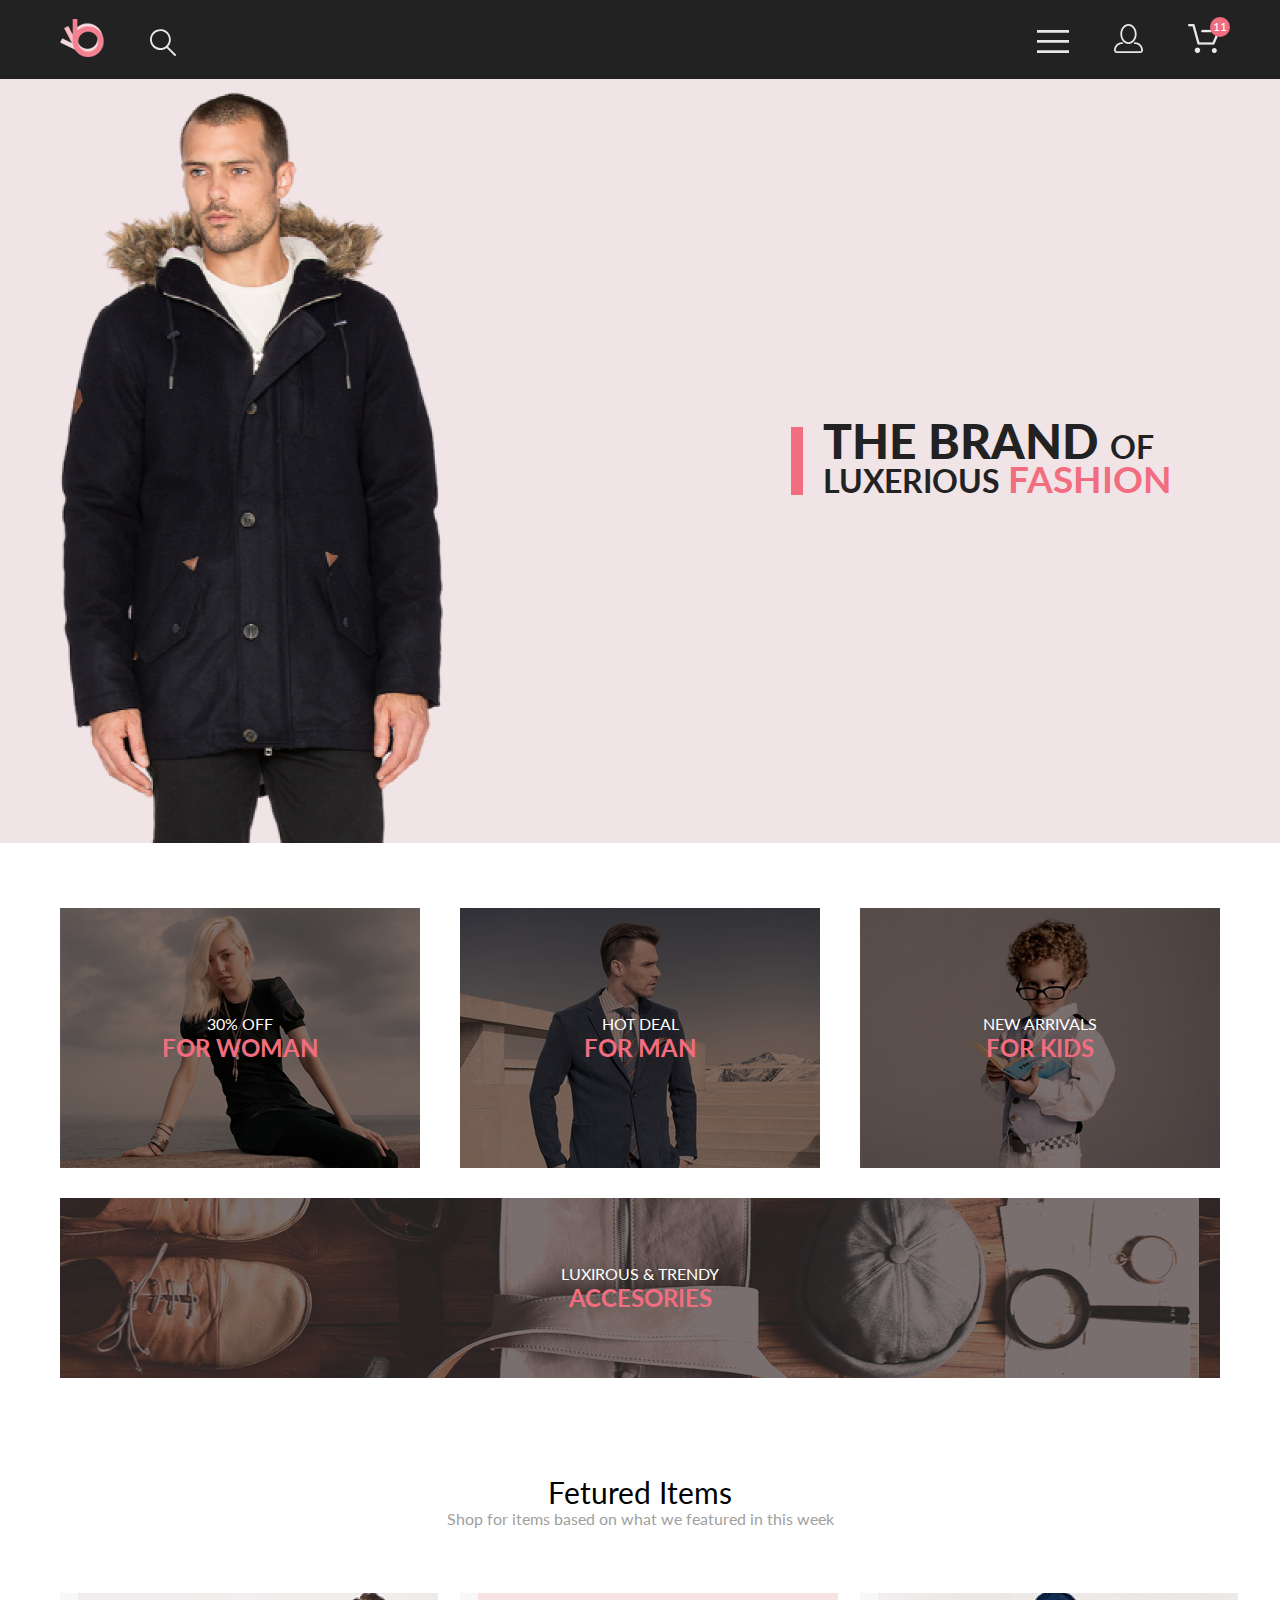
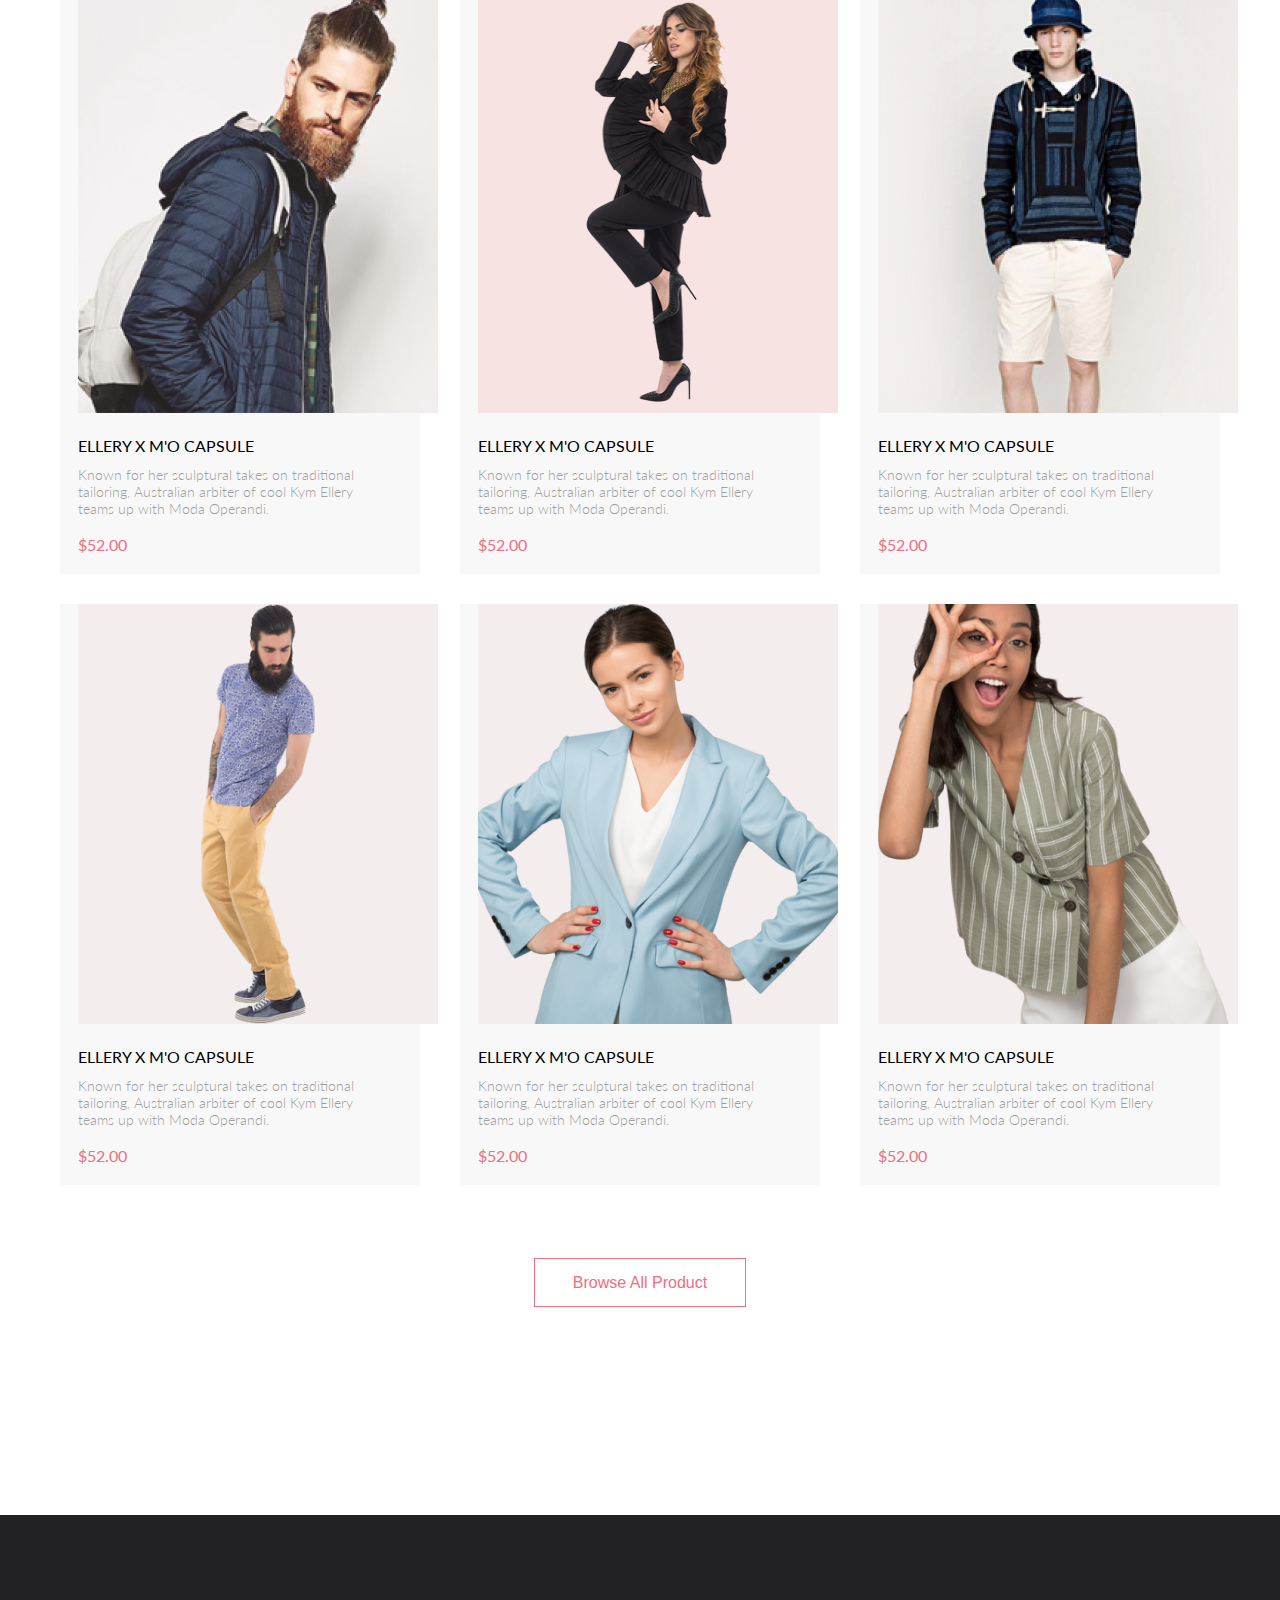
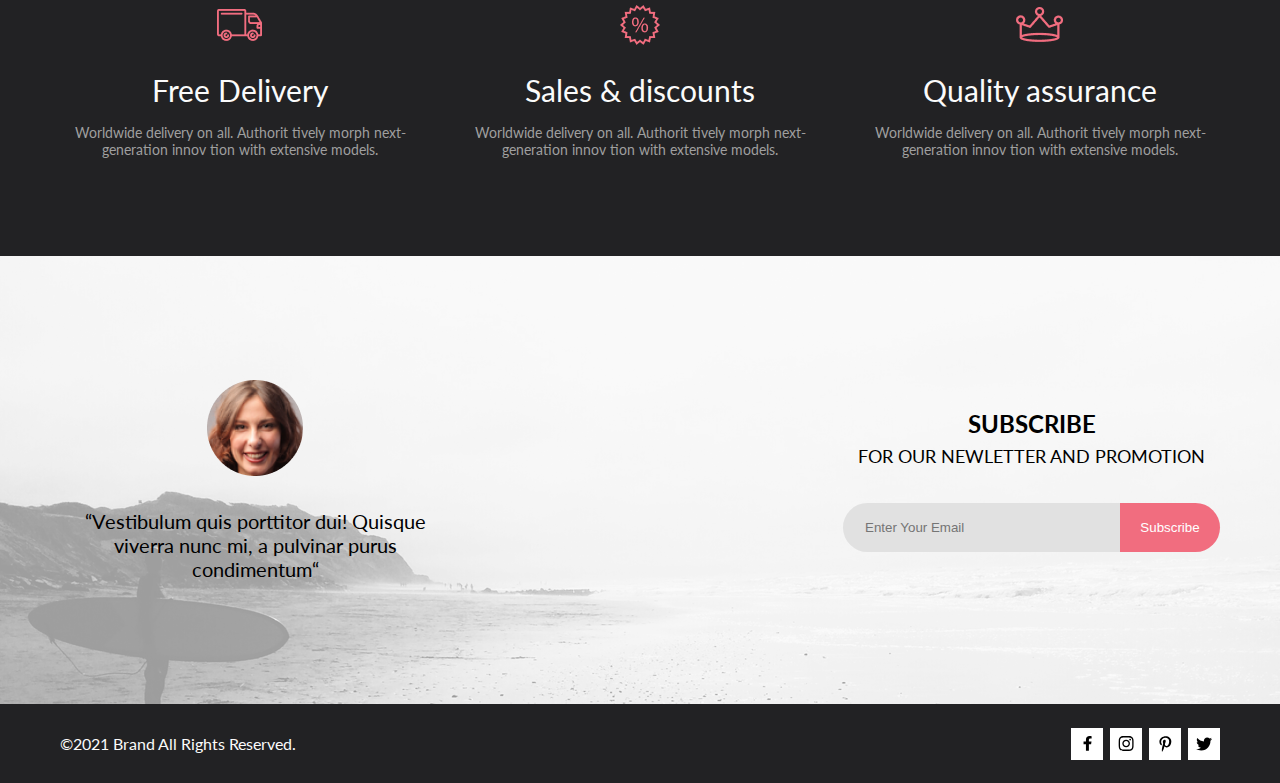
==== commit 6d8df620: "6" ====
--- a/index.html
+++ b/index.html
@@ -14,16 +14,16 @@
 </head>
 
 <body>
-    <div class="header">
+    <header class="header">
         <div class="container">
             <div>
                 <a href="index.html">
-                    <img class="header__logo" src="img/head_1.svg" alt="logo">
+                    <img src="img/head_1.svg" alt="logo">
                 </a>
                 <a href="Product.html"><img src="img/head_2.svg" alt="head_2"></a>
             </div>
             <div>
-                <img class="header__nav" src="img/head_3.svg" alt="head_3">
+                <a href="#"><img class="header__nav" src="img/head_3.svg" alt="head_3"></a>
                 <a href="Registration.html"><img class="header__nav" src="img/head_4.svg" alt="head_4"></a>
                 <a href="card.html">
                     <span class="rel">
@@ -32,7 +32,7 @@
                     </span></a>
             </div>
         </div>
-    </div>
+    </header>
 
     <div class="intro">
         <div class="container">
--- a/style.css
+++ b/style.css
@@ -54,17 +54,17 @@
   padding: 19px 0;
 }
 
-.header__logo {
+.header a {
   margin-right: 41px;
   text-decoration: none;
 }
-
 .header__nav {
-  margin-right: 41px;
   text-decoration: none;
 }
-
-.header__nav:last-child {
+.header a:first-child {
+  margin-right: 25;
+}
+.header a:last-child {
   margin-right: 0;
 }
 
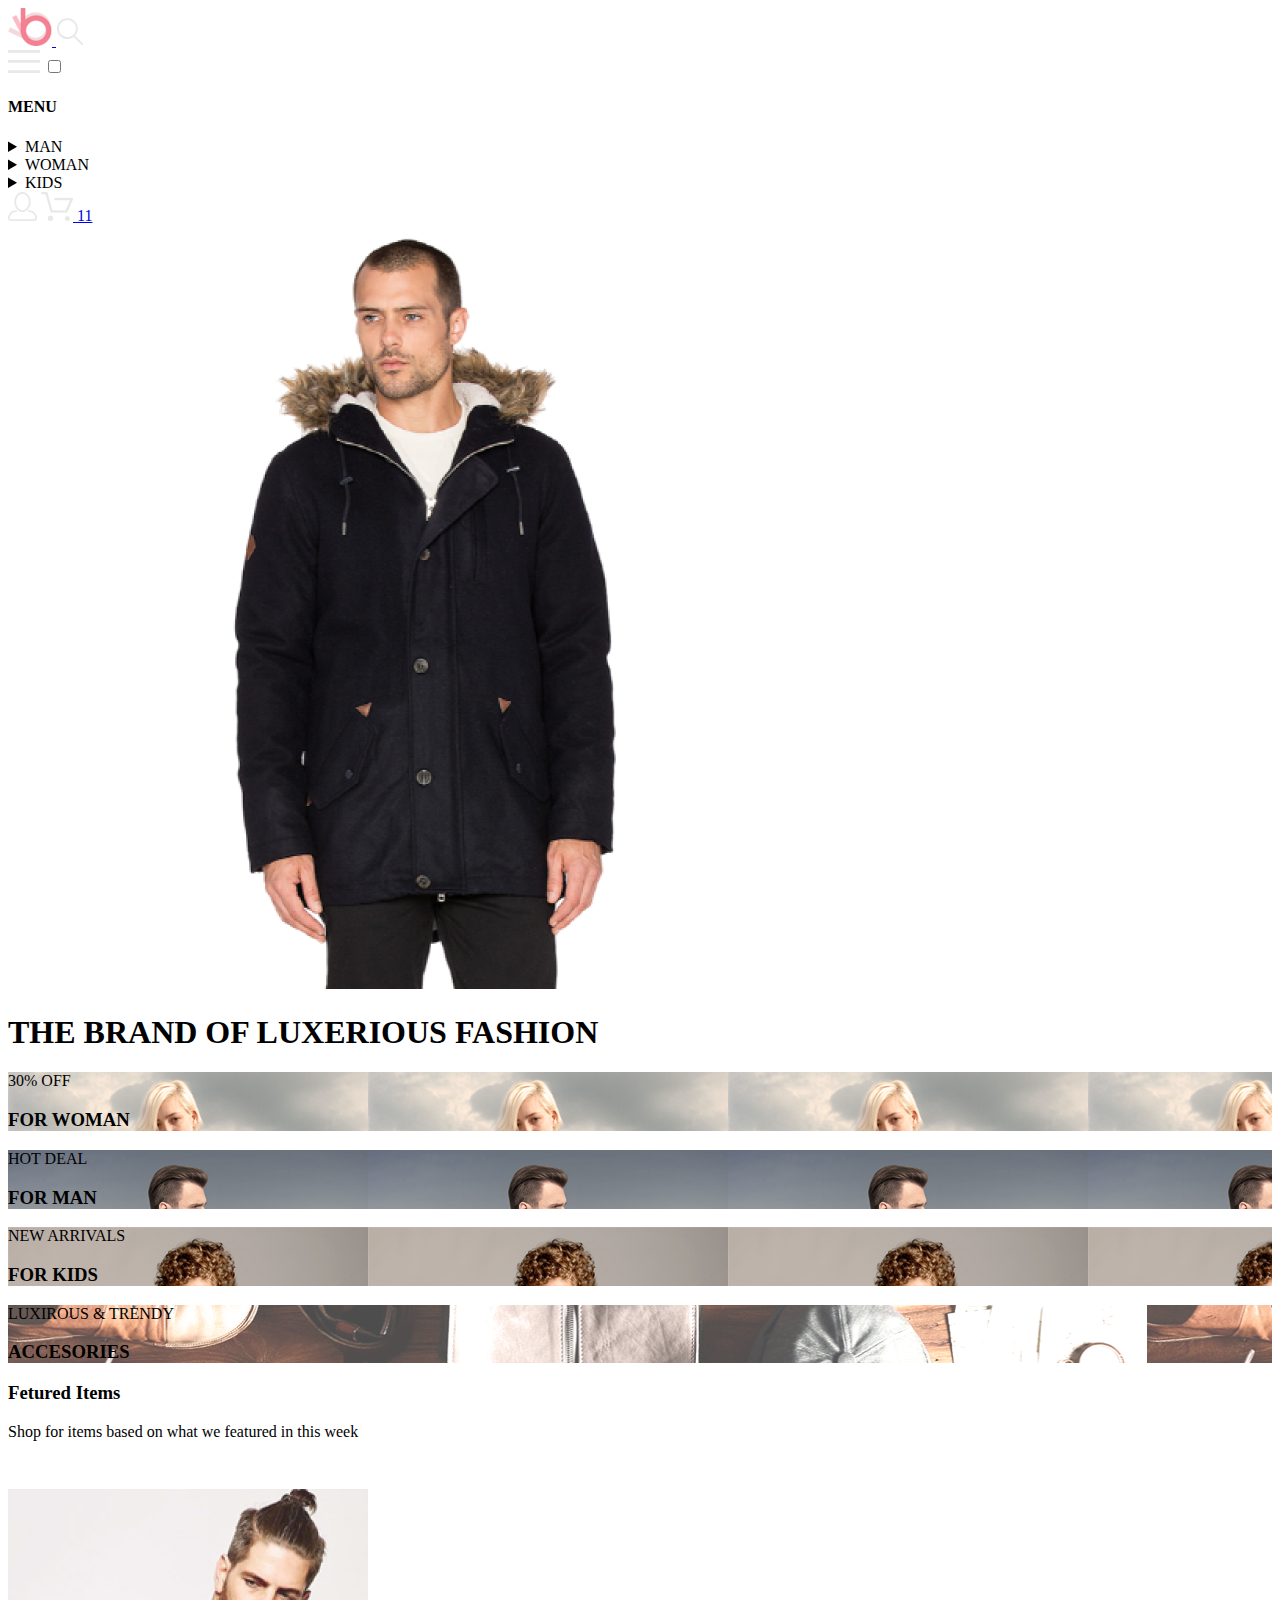
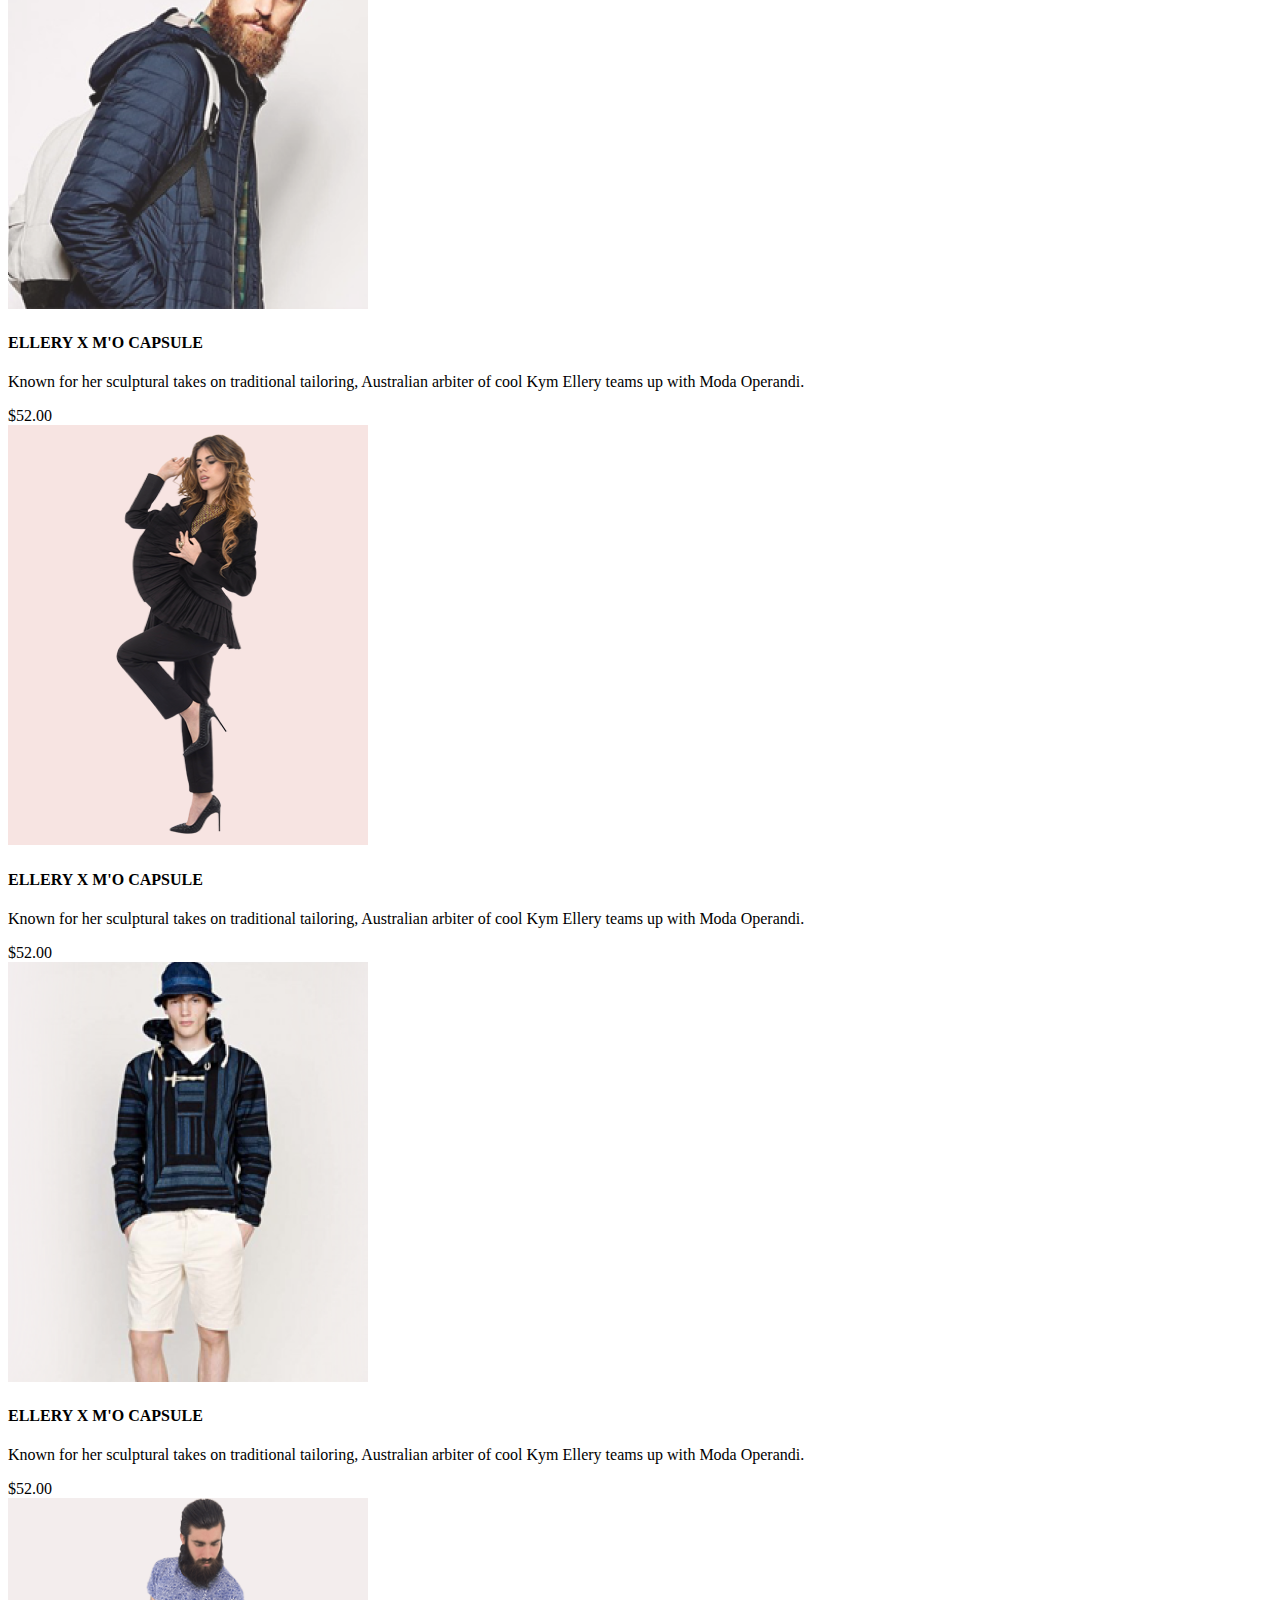
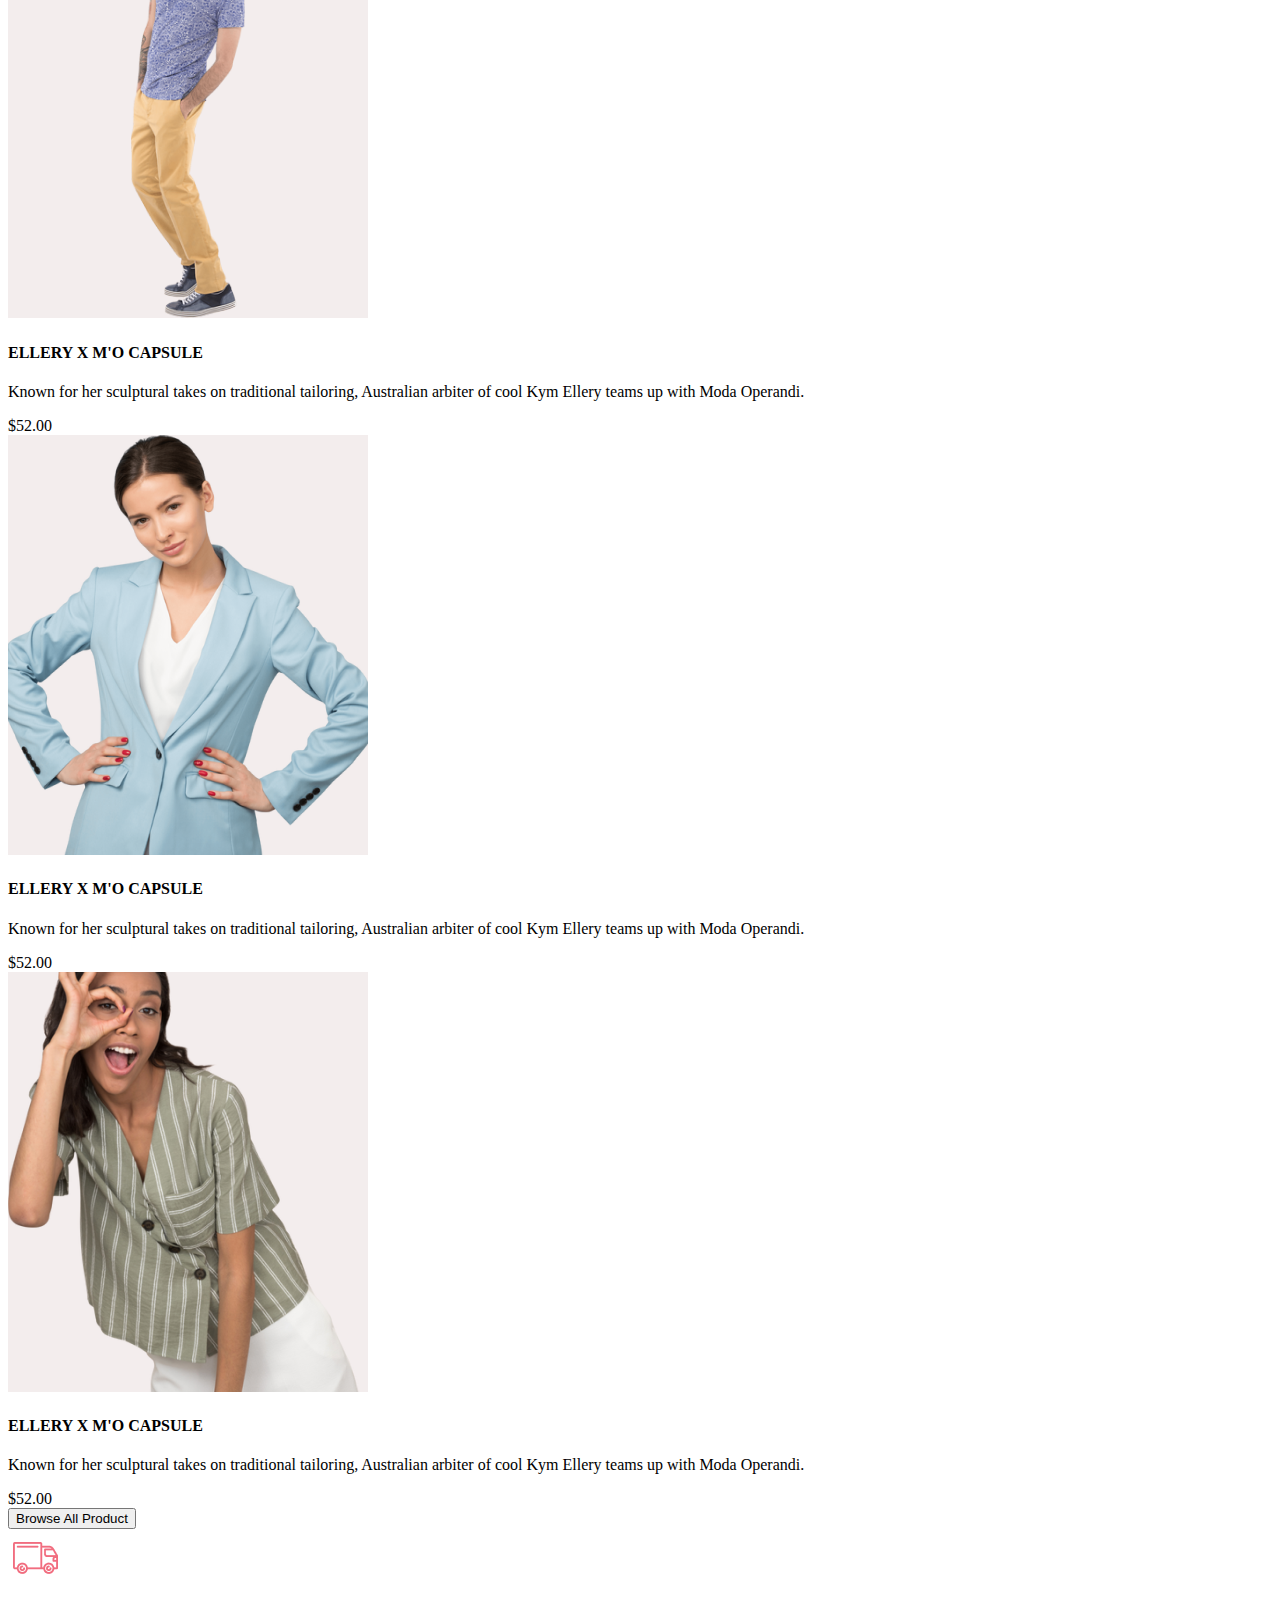
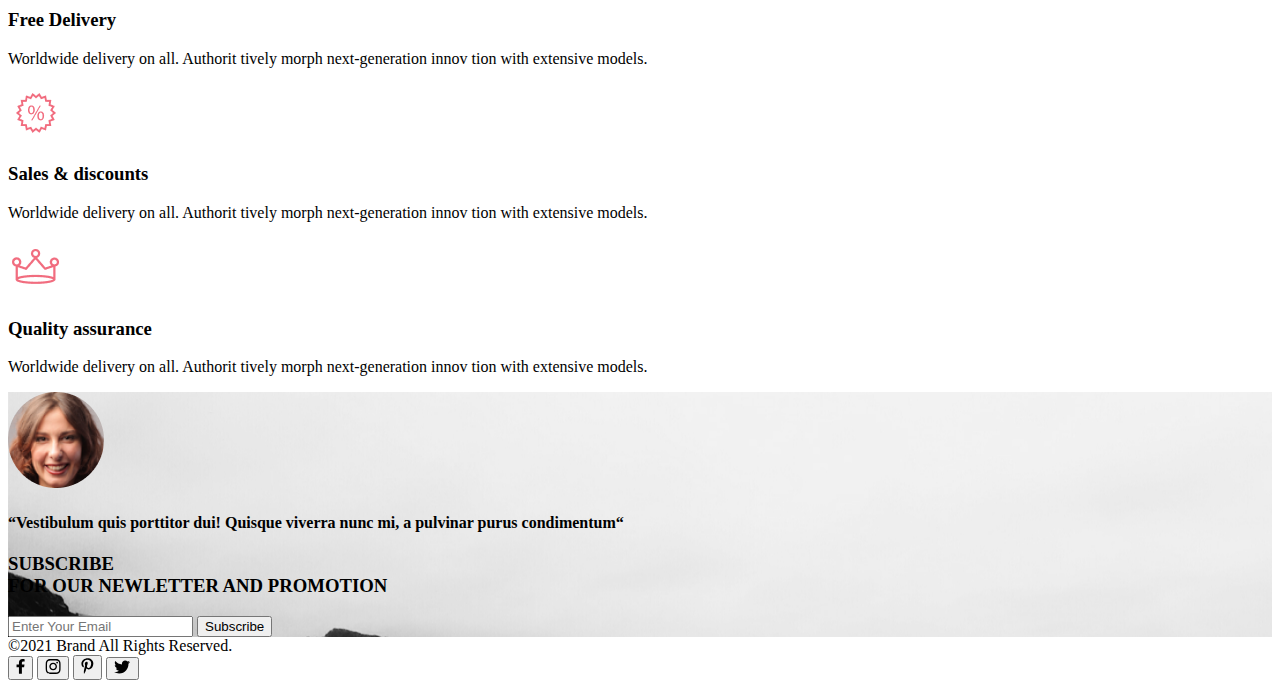
==== commit 0f777fc8: "1" ====
--- a/index.html
+++ b/index.html
@@ -5,7 +5,7 @@
     <meta charset="UTF-8">
     <meta http-equiv="X-UA-Compatible" content="IE=edge">
     <meta name="viewport" content="width=device-width, initial-scale=1.0">
-    <link rel="stylesheet" href="style.css">
+    <link rel="stylesheet" href="css/style.css">
     <link rel="preconnect" href="https://fonts.googleapis.com">
     <link rel="preconnect" href="https://fonts.gstatic.com" crossorigin>
     <link href="https://fonts.googleapis.com/css2?family=Lato:ital,wght@0,300;0,400;0,700;0,900;1,400&display=swap"
@@ -15,15 +15,44 @@
 
 <body>
     <header class="header">
-        <div class="container">
+        <div class="container rel">
             <div>
                 <a href="index.html">
                     <img src="img/head_1.svg" alt="logo">
                 </a>
                 <a href="Product.html"><img src="img/head_2.svg" alt="head_2"></a>
             </div>
-            <div>
-                <a href="#"><img class="header__nav" src="img/head_3.svg" alt="head_3"></a>
+            <div class="flex-end">
+                <label for="header__nav" class="burger"><img class="header__nav" src="img/head_3.svg"
+                        alt="head_3"></label>
+                <input type="checkbox" name="header__nav" id="header__nav" class="hidden">
+                <nav class="header__menu">
+                    <h4>MENU</h4>
+                    <details>
+                        <summary>MAN</summary>
+                        <li>Accessories</li>
+                        <li>Bags</li>
+                        <li>Denim</li>
+                        <li>T-Shirts</li>
+                    </details>
+                    <details>
+                        <summary>WOMAN</summary>
+                        <li>Accessories</li>
+                        <li>Jackets & Coats</li>
+                        <li>Polos</li>
+                        <li>T-Shirts</li>
+                        <li>Shirts</li>
+                    </details>
+                    <details>
+                        <summary>KIDS</summary>
+                        <li>Accessories</li>
+                        <li>Jackets & Coats</li>
+                        <li>Polos</li>
+                        <li>T-Shirts</li>
+                        <li>Shirts</li>
+                        <li>Bags</li>
+                    </details>
+                </nav>
                 <a href="Registration.html"><img class="header__nav" src="img/head_4.svg" alt="head_4"></a>
                 <a href="card.html">
                     <span class="rel">
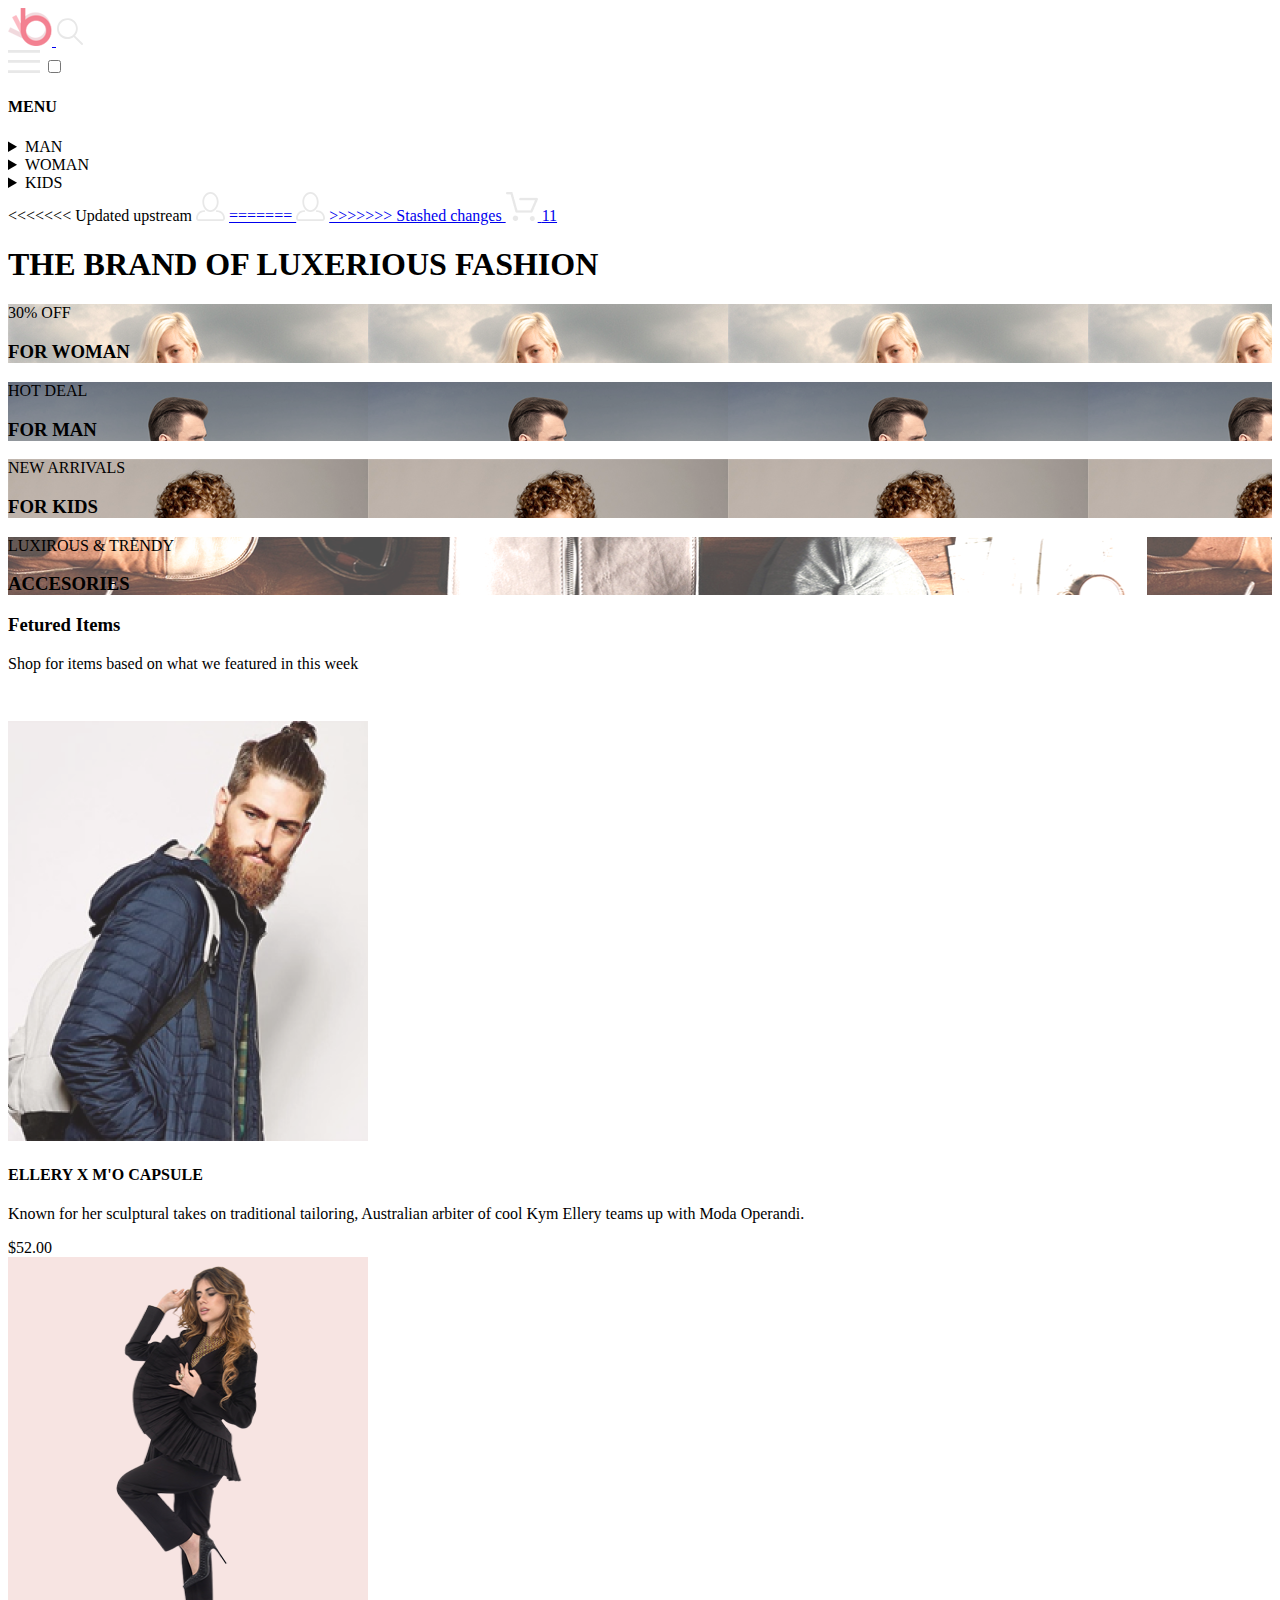
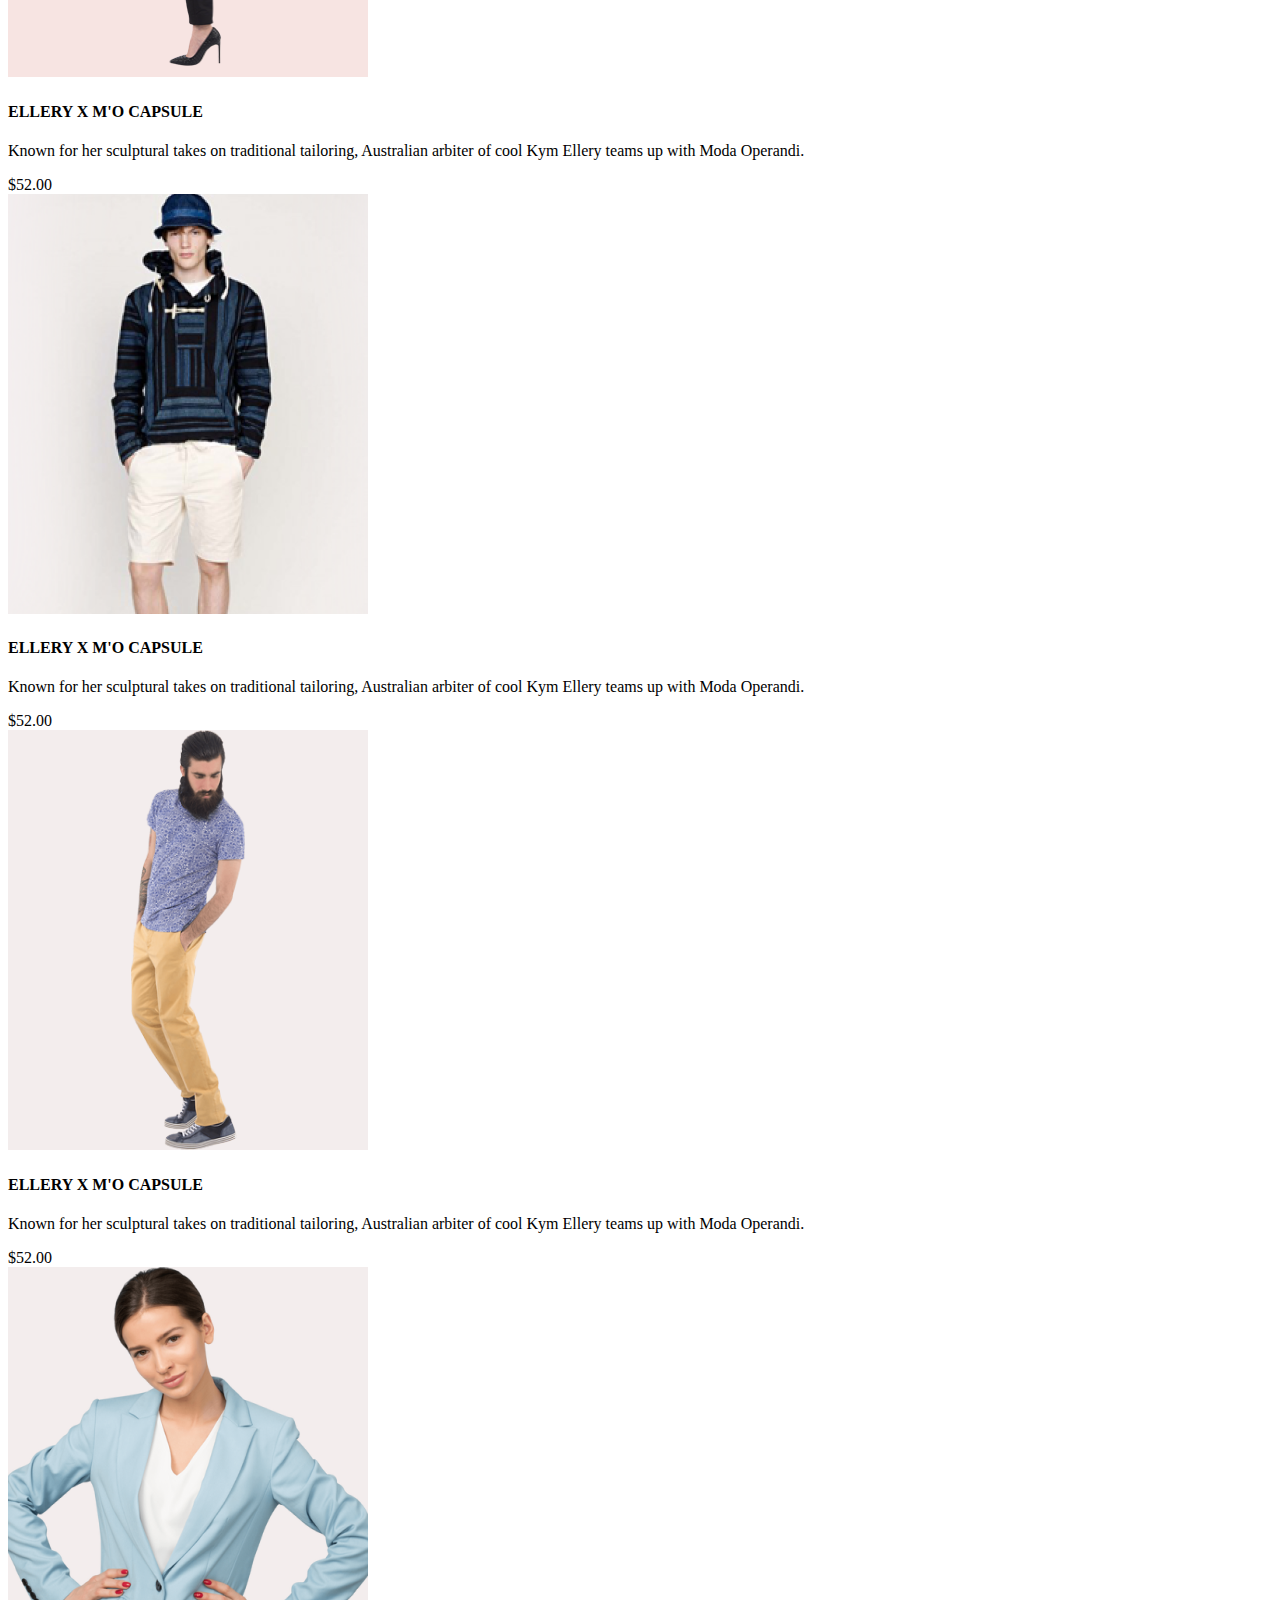
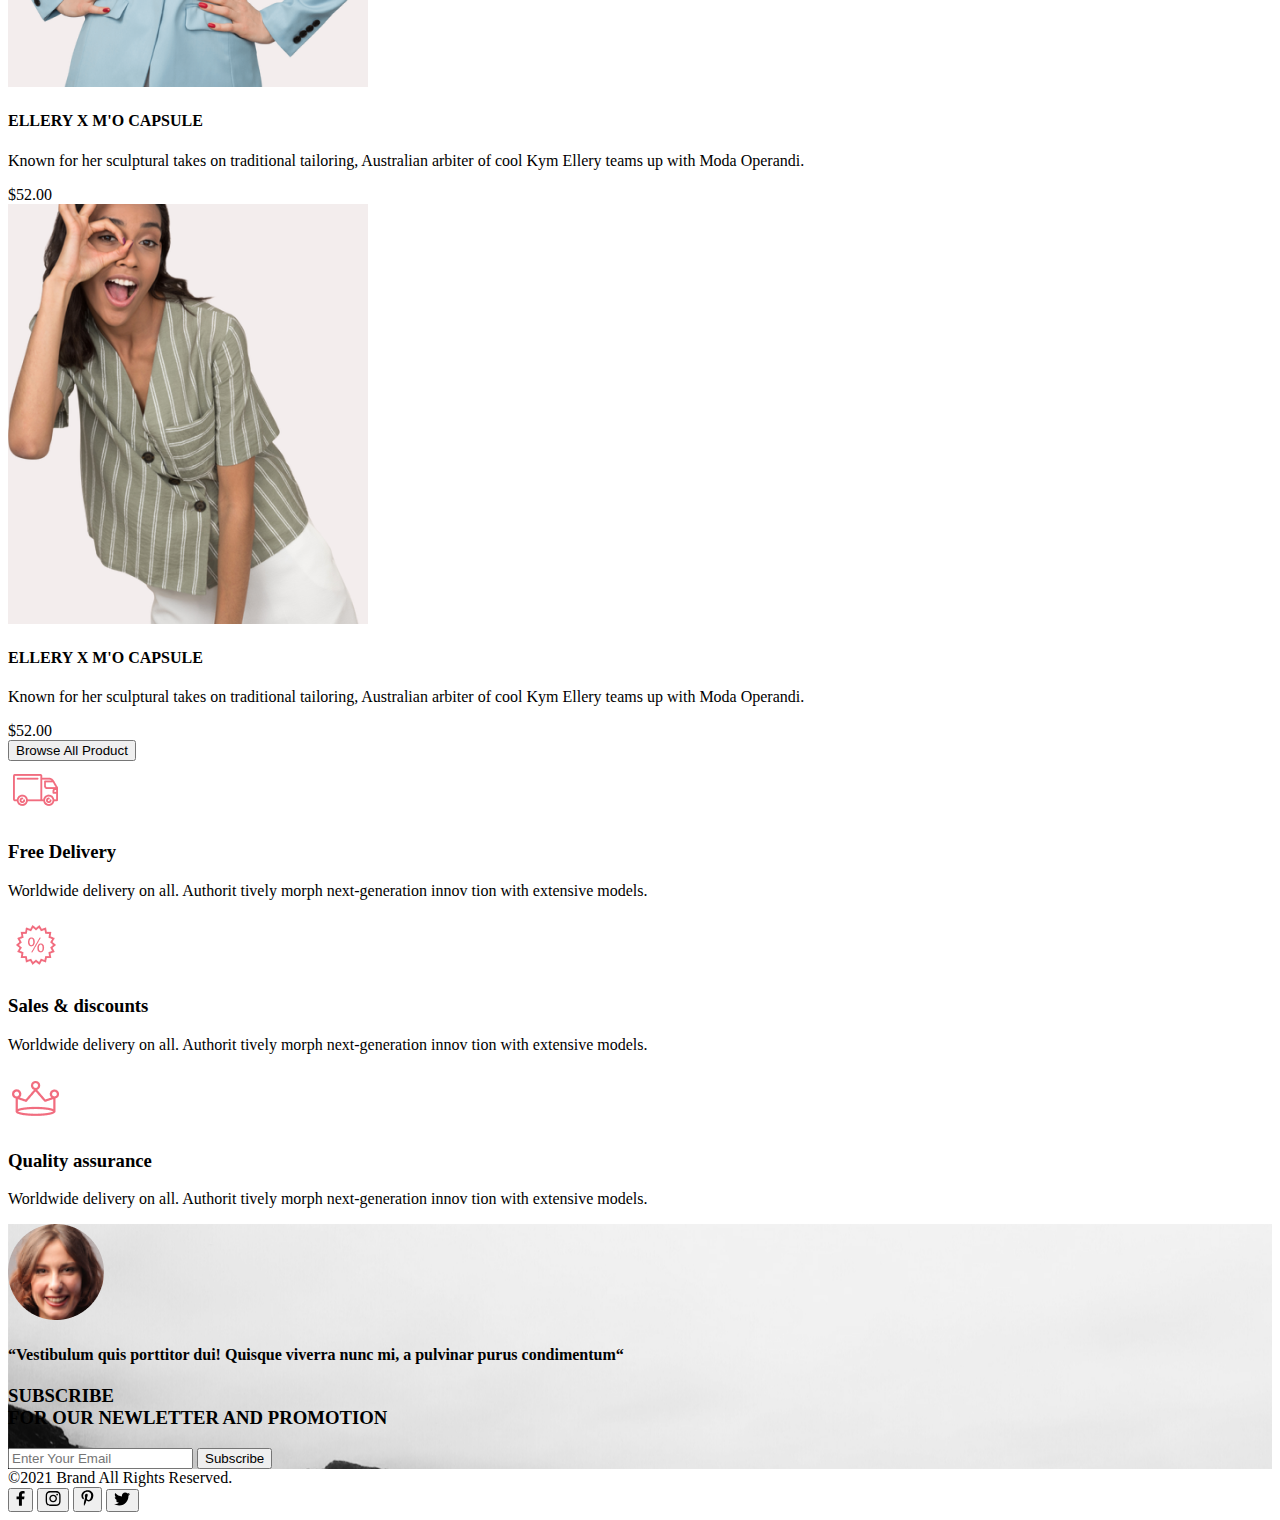
==== commit 6660f1d3: "19.07" ====
--- a/index.html
+++ b/index.html
@@ -53,8 +53,13 @@
                         <li>Bags</li>
                     </details>
                 </nav>
+<<<<<<< Updated upstream
                 <a href="Registration.html"><img class="header__nav" src="img/head_4.svg" alt="head_4"></a>
                 <a href="card.html">
+=======
+                <a href="Registration.html" id="head_4"><img class="header__nav" src="img/head_4.svg" alt="head_4"></a>
+                <a href="card.html" id="head_5">
+>>>>>>> Stashed changes
                     <span class="rel">
                         <img src="img/head_5.png" alt="head_5">
                         <span class="count">11</span>
@@ -66,7 +71,6 @@
     <div class="intro">
         <div class="container">
             <div class="intro__wrap">
-                <img src="img/bgman.png" alt="bg">
             </div>
             <div class="intro__wrap">
                 <h1 class="intro__text"> THE BRAND
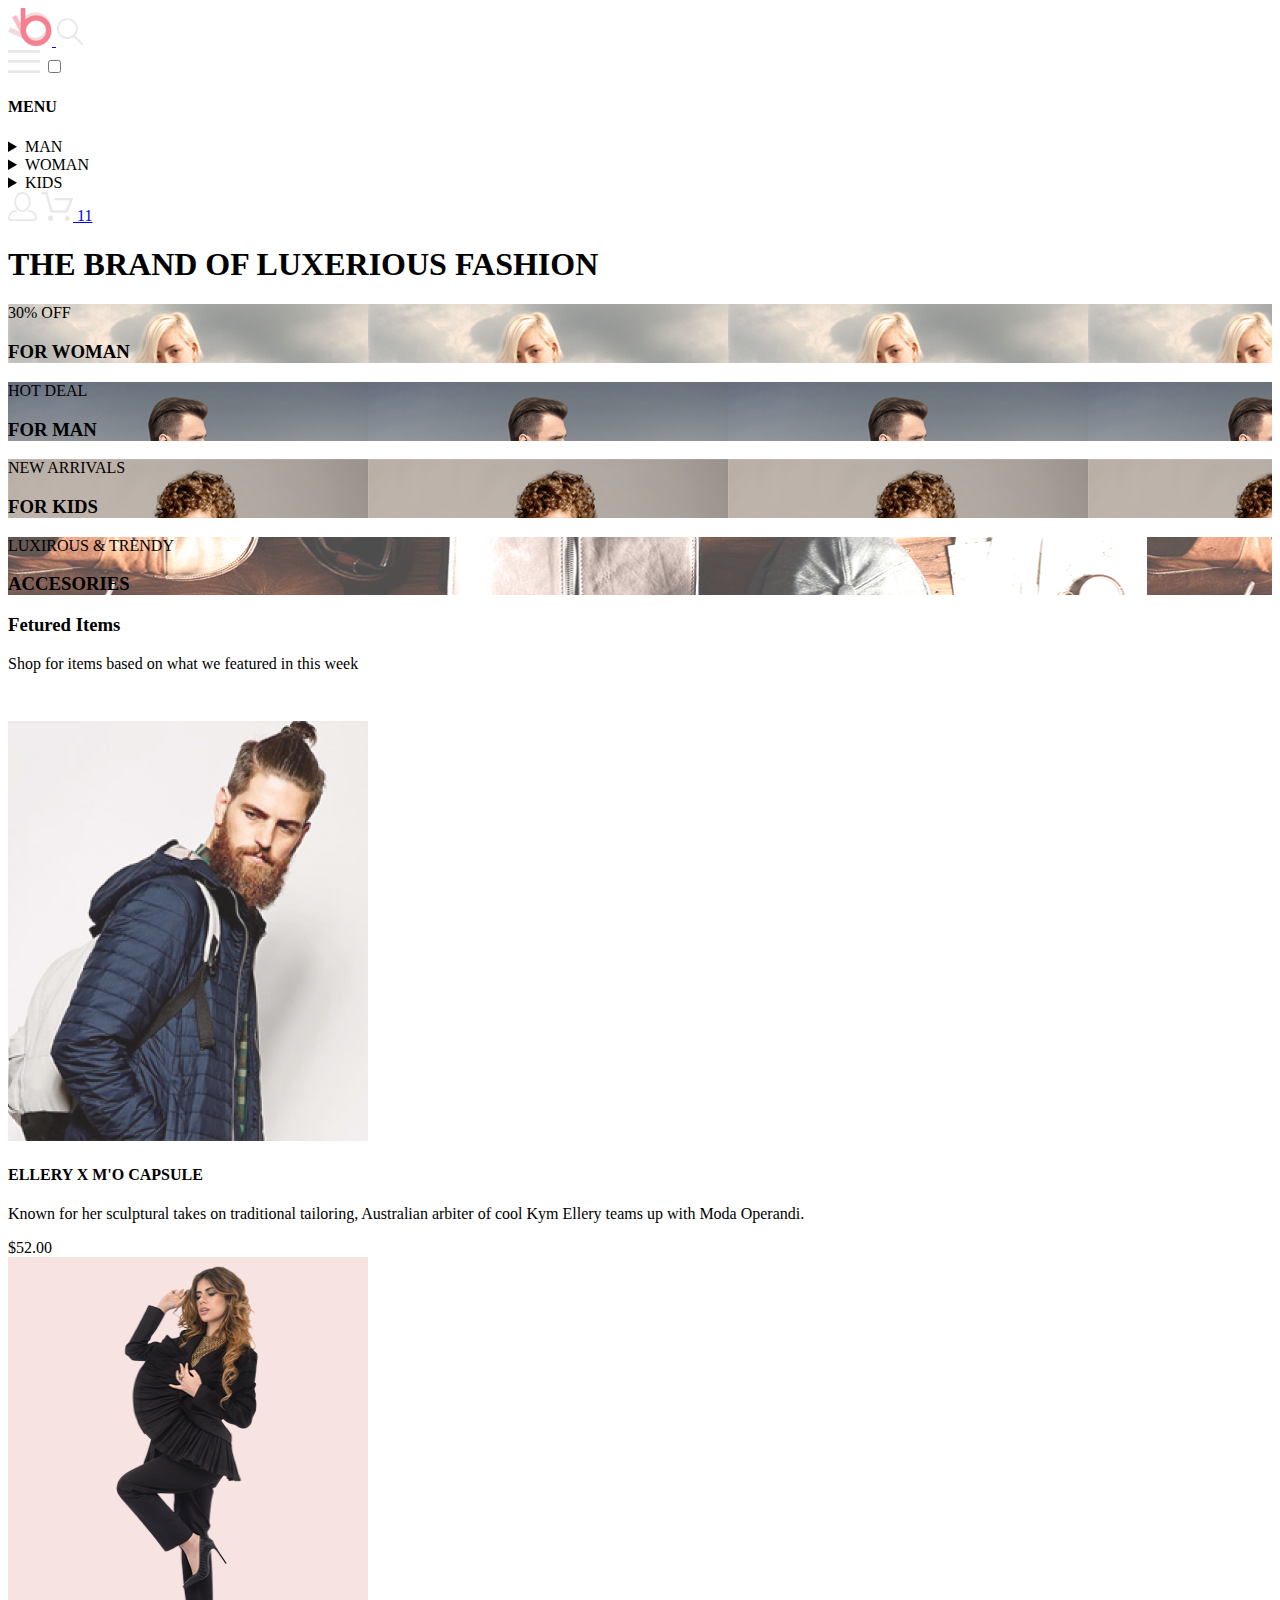
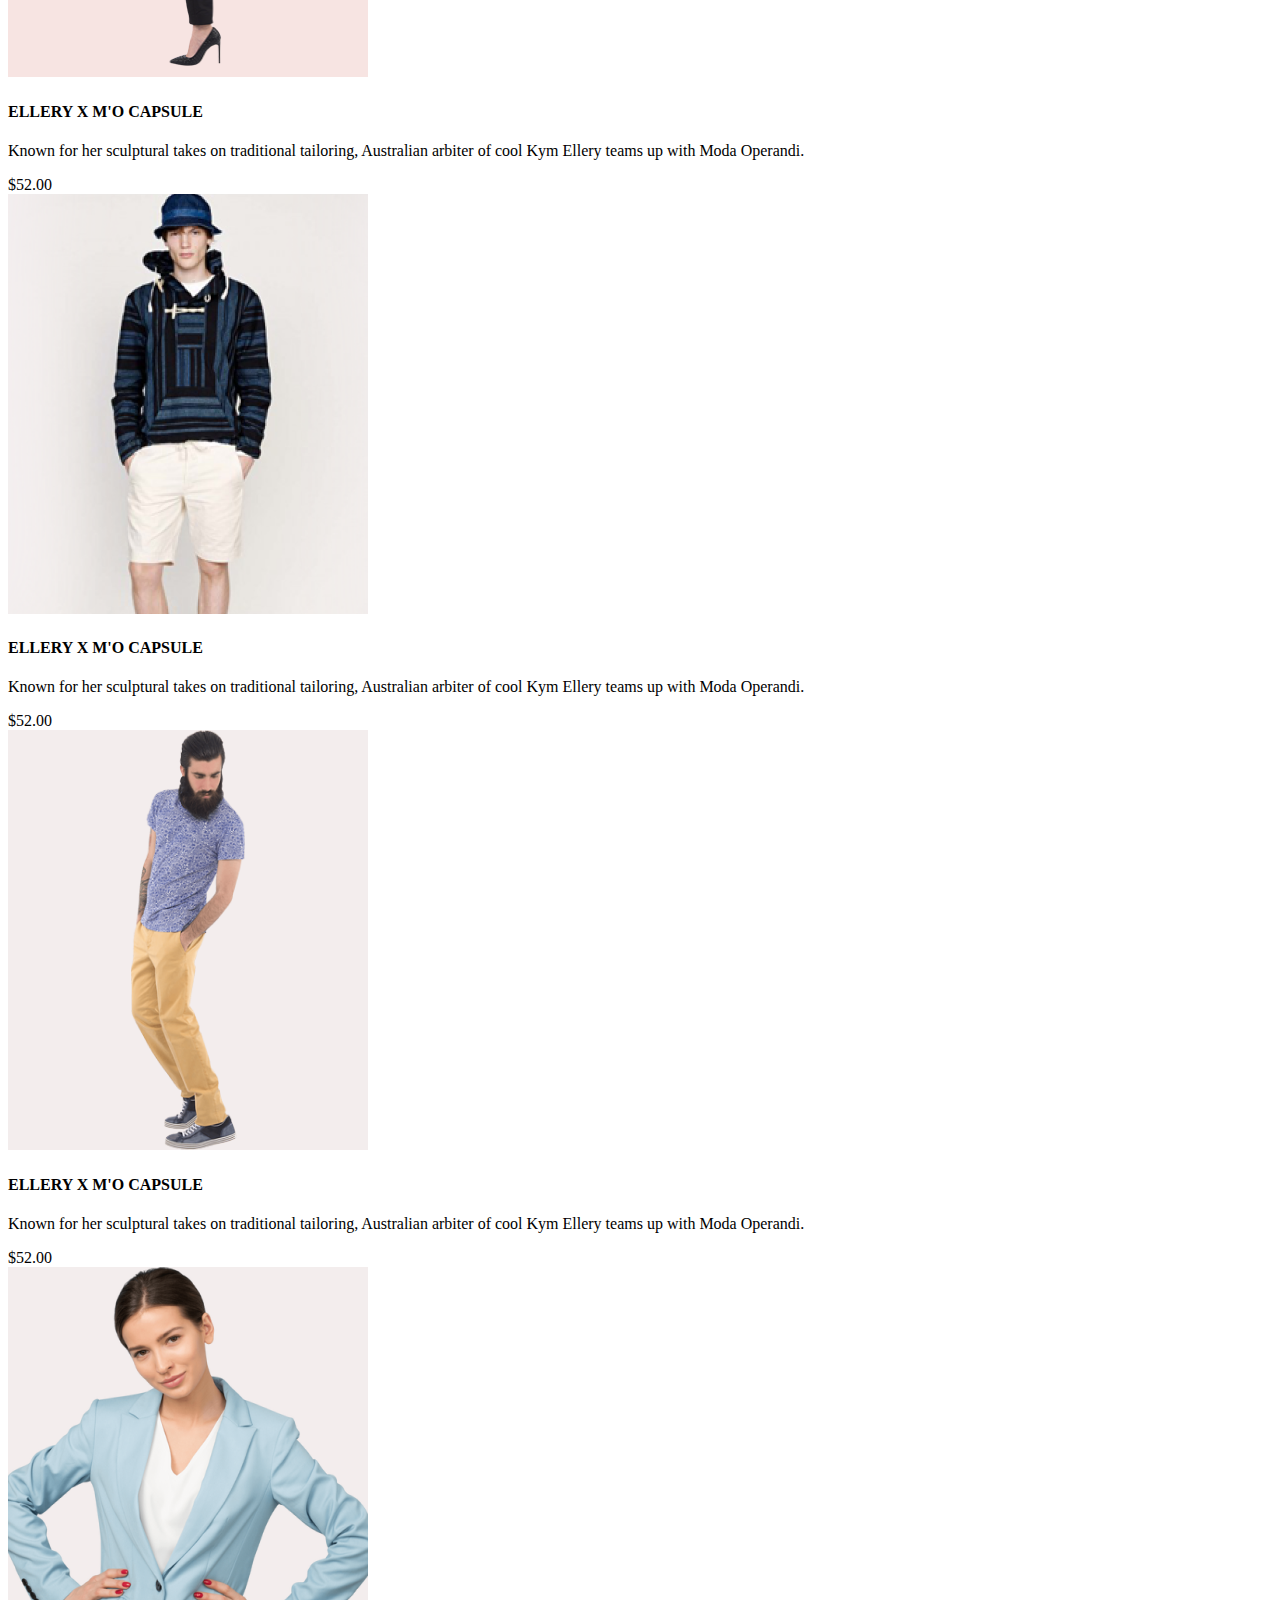
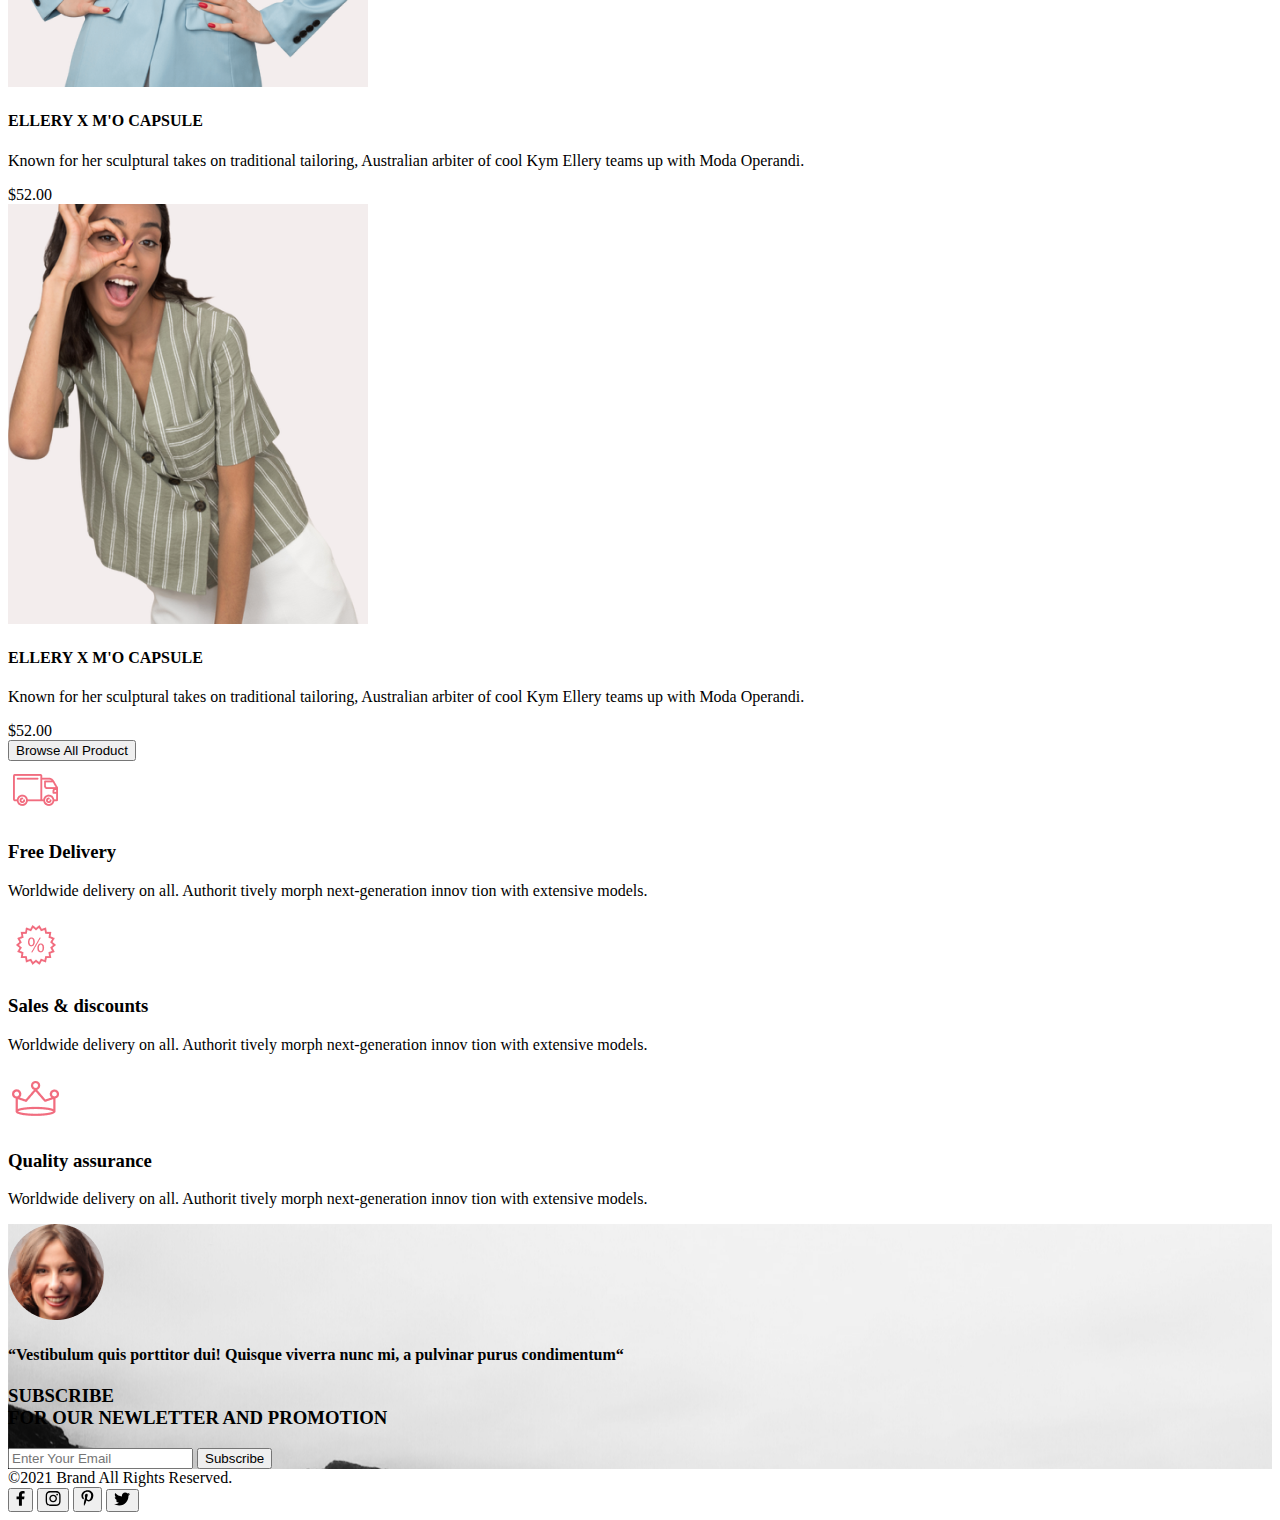
==== commit 00306c26: "19.07" ====
--- a/index.html
+++ b/index.html
@@ -53,13 +53,8 @@
                         <li>Bags</li>
                     </details>
                 </nav>
-<<<<<<< Updated upstream
-                <a href="Registration.html"><img class="header__nav" src="img/head_4.svg" alt="head_4"></a>
-                <a href="card.html">
-=======
                 <a href="Registration.html" id="head_4"><img class="header__nav" src="img/head_4.svg" alt="head_4"></a>
                 <a href="card.html" id="head_5">
->>>>>>> Stashed changes
                     <span class="rel">
                         <img src="img/head_5.png" alt="head_5">
                         <span class="count">11</span>
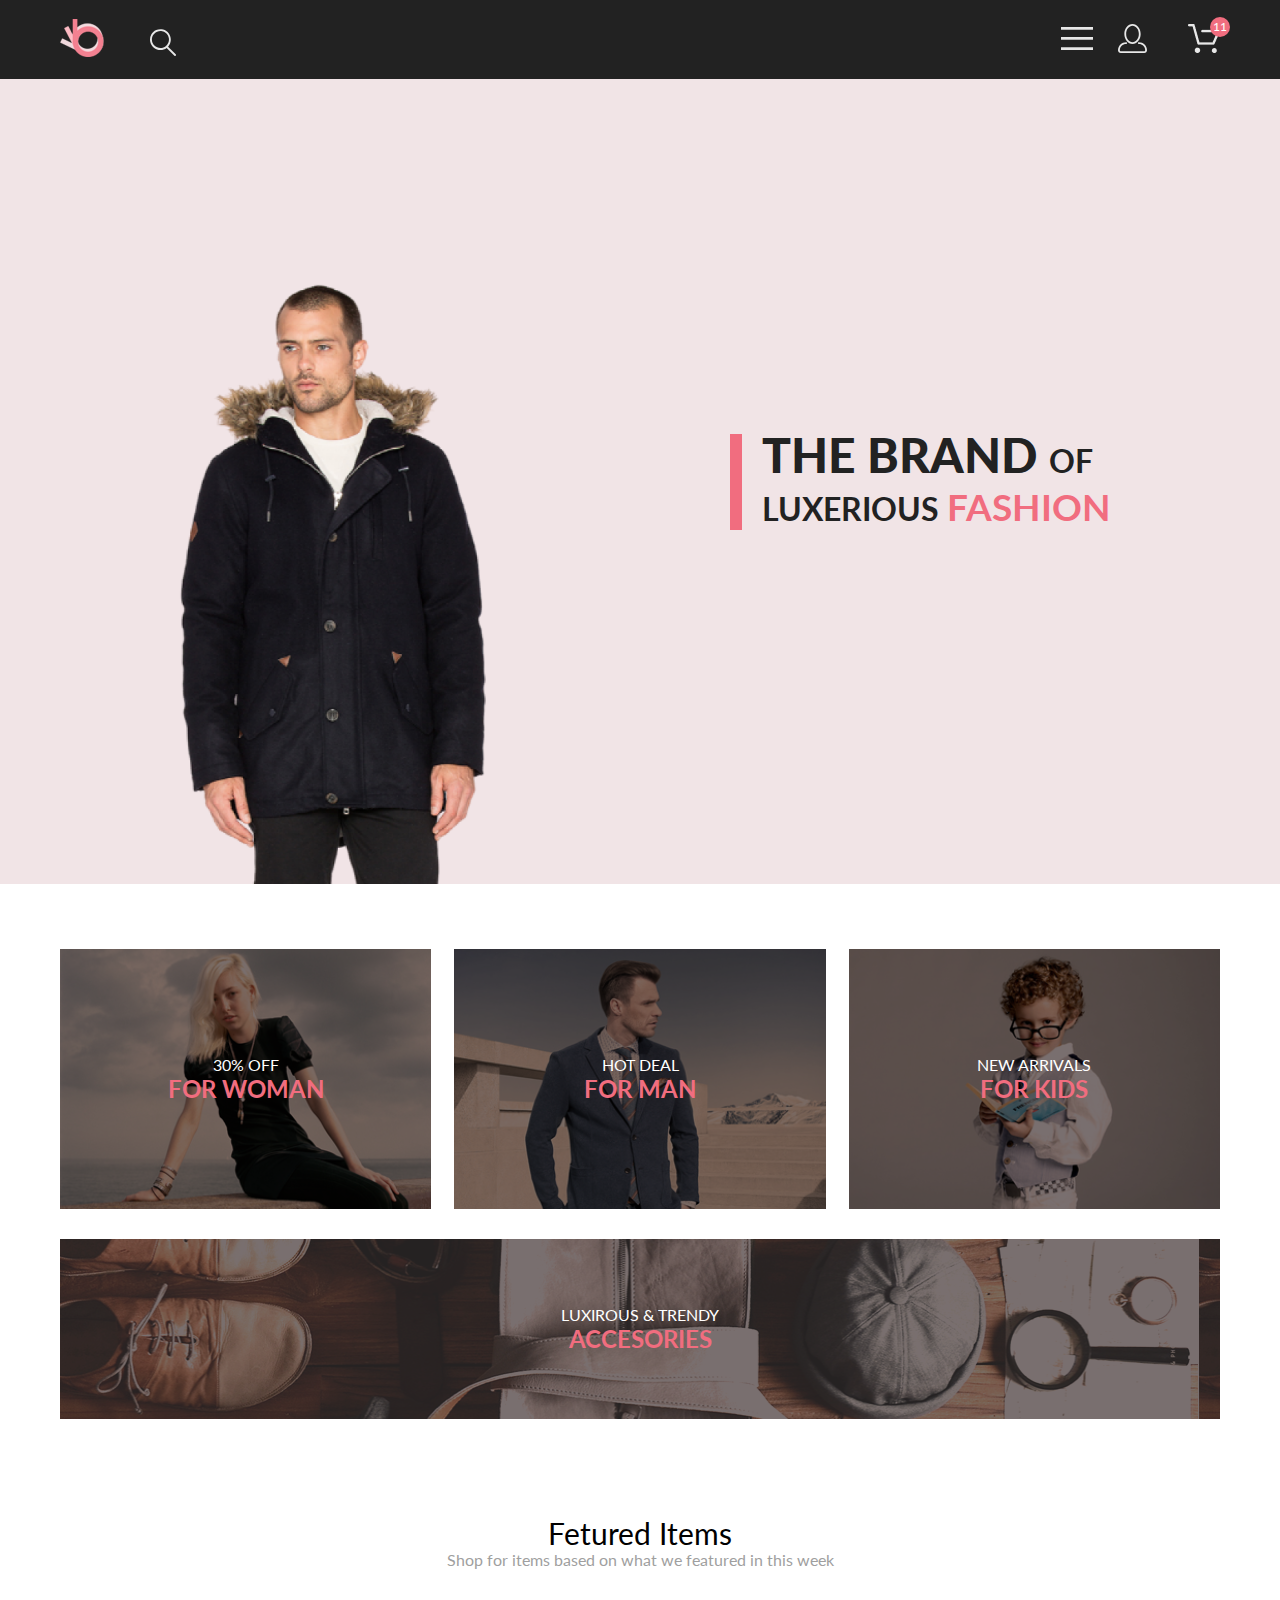
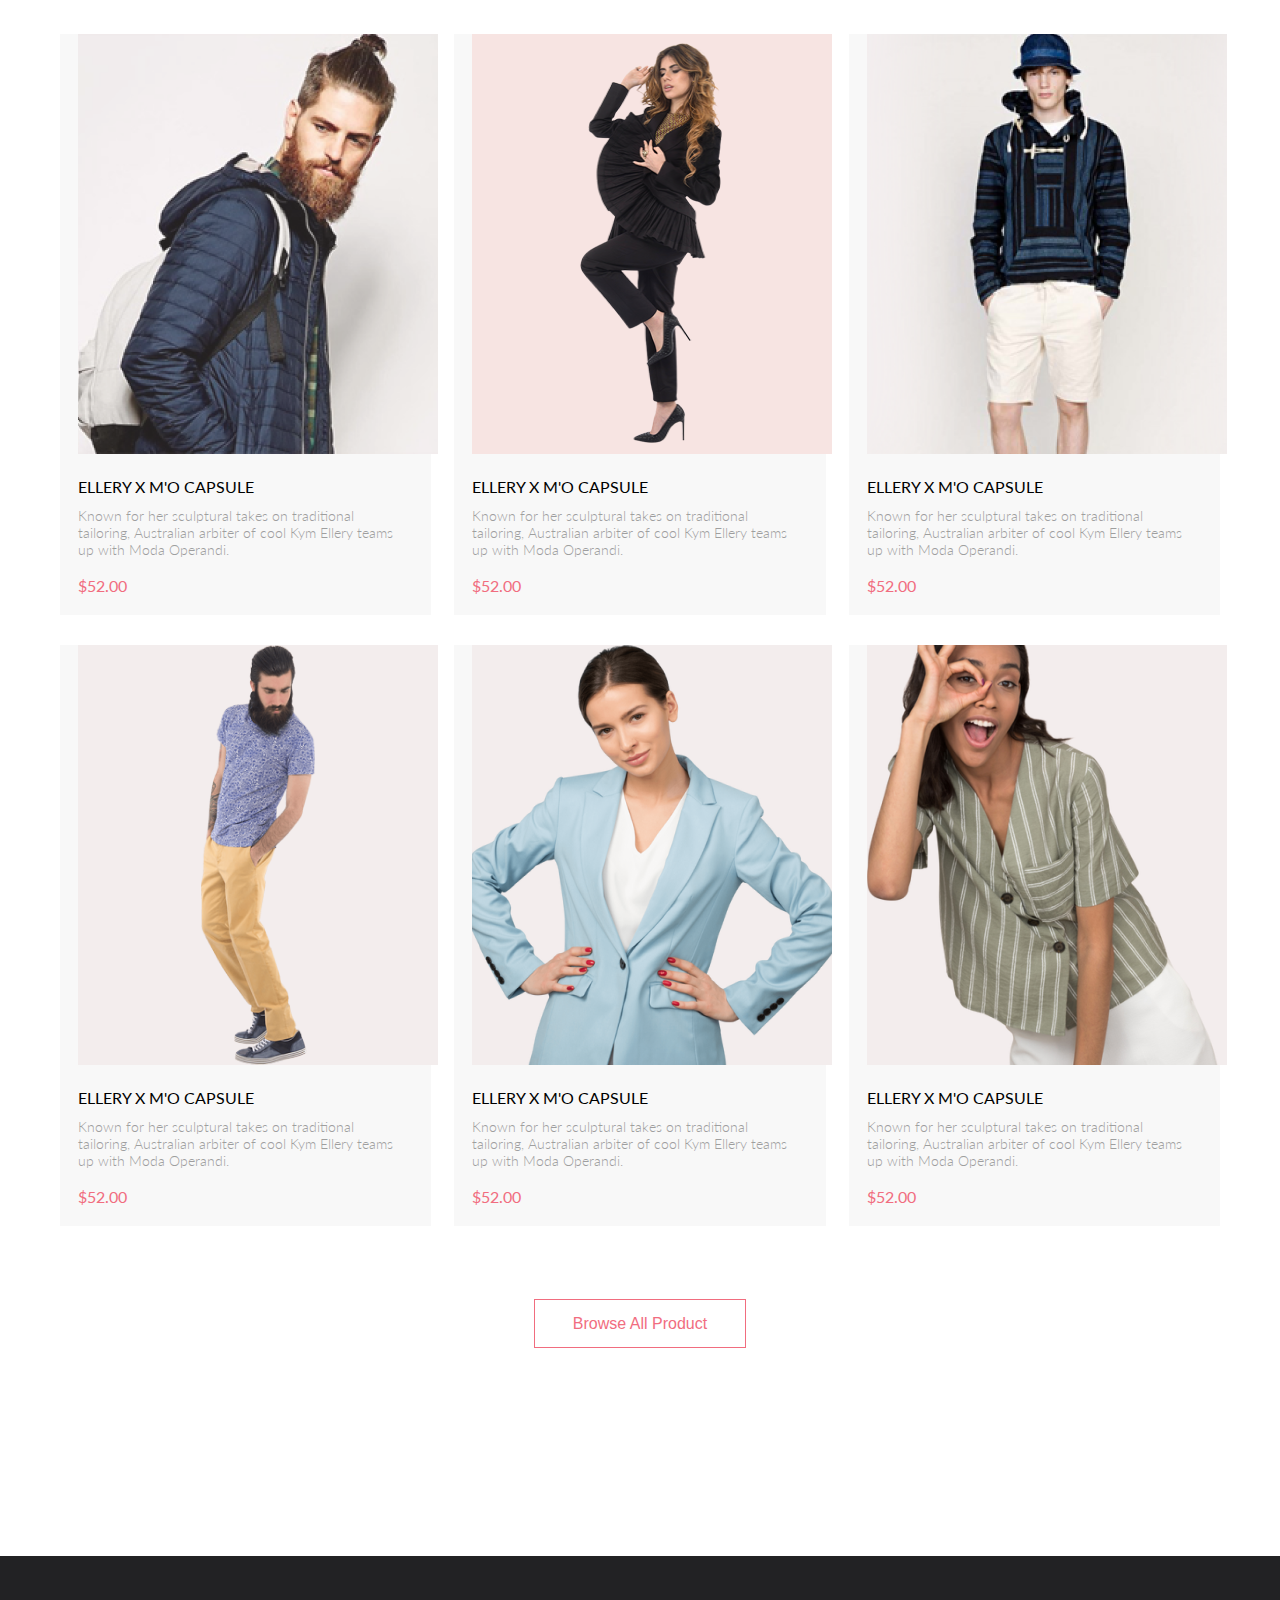
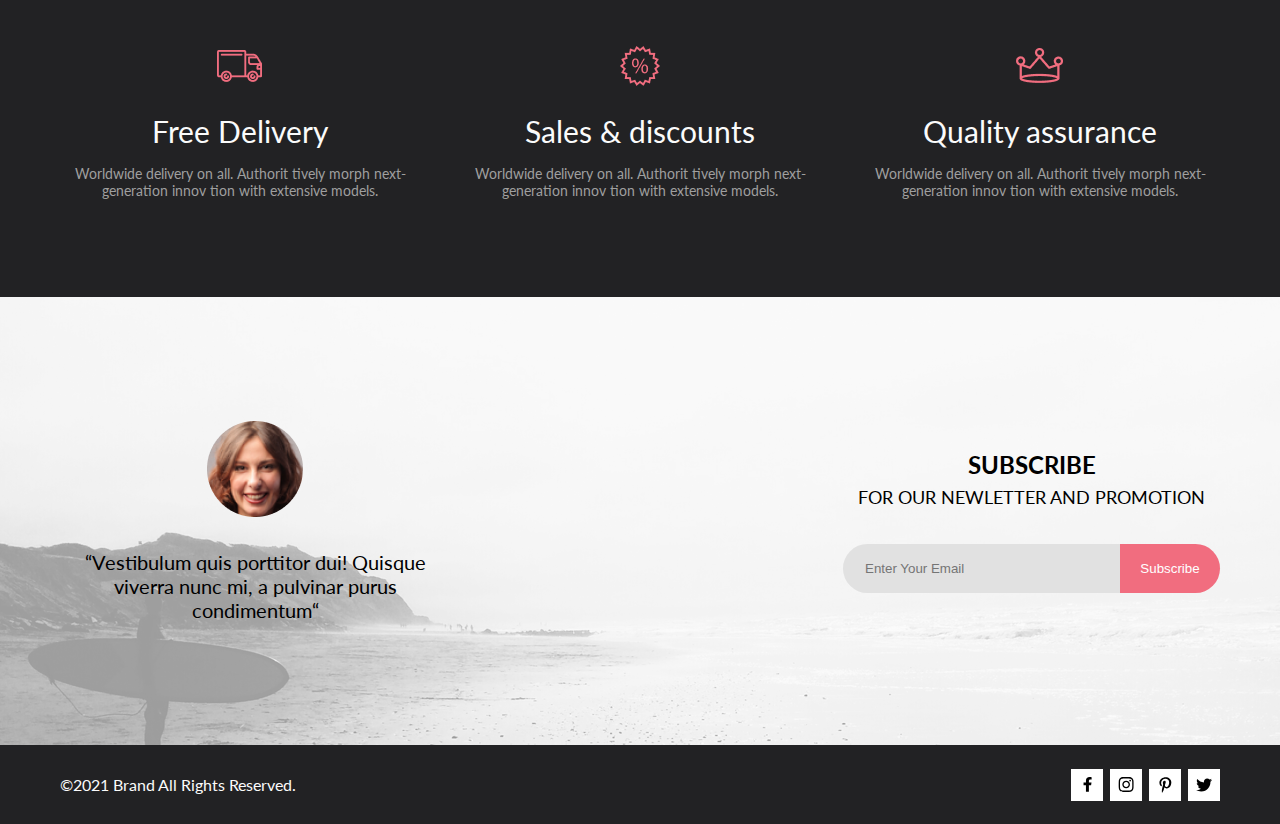
==== commit 4c3aa363: "change style href" ====
--- a/index.html
+++ b/index.html
@@ -5,7 +5,7 @@
     <meta charset="UTF-8">
     <meta http-equiv="X-UA-Compatible" content="IE=edge">
     <meta name="viewport" content="width=device-width, initial-scale=1.0">
-    <link rel="stylesheet" href="css/style.css">
+    <link rel="stylesheet" href="style.css">
     <link rel="preconnect" href="https://fonts.googleapis.com">
     <link rel="preconnect" href="https://fonts.gstatic.com" crossorigin>
     <link href="https://fonts.googleapis.com/css2?family=Lato:ital,wght@0,300;0,400;0,700;0,900;1,400&display=swap"
@@ -65,7 +65,7 @@
 
     <div class="intro">
         <div class="container">
-            <div class="intro__wrap">
+            <div class="intro__wrap" id="intro__wrap1">
             </div>
             <div class="intro__wrap">
                 <h1 class="intro__text"> THE BRAND
@@ -79,7 +79,7 @@
 
     <div class="stock">
         <div class="container">
-            <div class="stock__sale" style="background-image: url(img/BL2_img1.png);">
+            <div class="stock__sale" style="background-image: url(img/BL2_img1.png); ">
                 <div class="stock__sale__text">
                     <span>30% OFF</span>
                     <h3>FOR WOMAN</h3>
@@ -112,7 +112,7 @@
         <p>Shop for items based on what we featured in this week</p>
     </div>
     <div class="products">
-        <div class="container">
+        <div class="container" style="flex-wrap: wrap;" id="products__container">
             <div class="products__block">
                 <img src="img/BL3_1.png" alt="BL3_1">
                 <h4>ELLERY X M'O CAPSULE</h4>
@@ -137,8 +137,7 @@
                     with Moda Operandi.</p>
                 <span>$52.00</span>
             </div>
-        </div>
-        <div class="container">
+        
             <div class="products__block">
                 <img src="img/BL3_4.png" alt="BL3_4">
                 <h4>ELLERY X M'O CAPSULE</h4>
@@ -170,8 +169,8 @@
             </form>
         </div>
     </div>
-    <div class="info">
-        <div class="container">
+    <section class="info">
+        <div class="container" id="info__container">
             <div>
                 <img src="img/delivery.png" alt="delivery">
                 <h3>Free Delivery</h3>
@@ -191,9 +190,9 @@
                 </p>
             </div>
         </div>
-    </div>
-    <div class="subscribe" style="background-image: url(img/subs.jpg);">
-        <div class="container">
+    </section>
+    <section class="subscribe" style="background-image: url(img/subs.jpg);">
+        <div class="container" id="info__container">
             <div>
                 <img src="img/face.png" alt="krown">
                 <h4>“Vestibulum quis porttitor dui! Quisque viverra nunc mi, a pulvinar purus condimentum“
@@ -207,7 +206,7 @@
                 </form>
             </div>
         </div>
-    </div>
+    </section>
     <footer class="copyright">
         <div class="container">
             <div>&copy;2021 Brand All Rights Reserved.</div>
--- a/style.css
+++ b/style.css
@@ -0,0 +1,1348 @@
+* {
+  margin: 0;
+  padding: 0;
+}
+
+body {
+  font-family: 'Lato', sans-serif;
+  background: #FFFFFF;
+}
+
+button {
+  cursor: pointer;
+}
+
+h1 {
+  font-size: 24px;
+  font-weight: 400;
+  line-height: 29px;
+  color: #F16D7F;
+}
+
+.container {
+  max-width: 1160px;
+  padding: 0 10px;
+  margin: 0 auto;
+  width: 100%;
+  display: -webkit-box;
+  display: -ms-flexbox;
+  display: flex;
+  -webkit-box-pack: justify;
+      -ms-flex-pack: justify;
+          justify-content: space-between;
+  -webkit-box-align: center;
+      -ms-flex-align: center;
+          align-items: center;
+}
+
+.container p {
+  font-weight: 400;
+  size: 14px;
+  line-height: 17px;
+  color: #9f9f9f;
+  margin-bottom: 18px;
+}
+
+.container h3 {
+  font-weight: 400;
+  font-size: 30px;
+  line-height: 36px;
+}
+
+.header {
+  background-color: #222222;
+  padding: 19px 0;
+}
+
+.header__nav {
+  text-decoration: none;
+}
+
+.header a {
+  margin-right: 41px;
+  text-decoration: none;
+}
+
+.header a:first-child {
+  margin-right: 25;
+}
+
+.header a:last-child {
+  margin-right: 0;
+}
+
+.header #header__nav {
+  padding: 5px;
+  margin-right: 25px;
+  cursor: pointer;
+}
+
+.header #header__nav:checked + .header__menu {
+  opacity: 1;
+  display: block;
+  -webkit-transition: all ease-in 0.3s;
+  transition: all ease-in 0.3s;
+  z-index: 10;
+}
+
+.header__menu {
+  display: block;
+  opacity: 0;
+  height: calc(100vh - 97px);
+  position: absolute;
+  top: 61px;
+  right: calc((1140px - 100vw)/2);
+  width: 232px;
+  background-color: white;
+  -webkit-box-shadow: 0px 5px 8px 0px rgba(0, 0, 0, 0.15);
+          box-shadow: 0px 5px 8px 0px rgba(0, 0, 0, 0.15);
+}
+
+.burger {
+  margin-right: 25px;
+}
+
+.flex-end {
+  display: -webkit-box;
+  display: -ms-flexbox;
+  display: flex;
+  -webkit-box-pack: end;
+      -ms-flex-pack: end;
+          justify-content: flex-end;
+  -webkit-box-align: center;
+      -ms-flex-align: center;
+          align-items: center;
+}
+
+.hidden {
+  display: none;
+}
+
+.rel {
+  position: relative;
+}
+
+.absolute {
+  position: absolute;
+  display: -webkit-box;
+  display: -ms-flexbox;
+  display: flex;
+  -webkit-box-orient: horizontal;
+  -webkit-box-direction: normal;
+      -ms-flex-direction: row;
+          flex-direction: row;
+  -webkit-box-align: baseline;
+      -ms-flex-align: baseline;
+          align-items: baseline;
+  -webkit-box-pack: justify;
+      -ms-flex-pack: justify;
+          justify-content: space-between;
+}
+
+.absolute span {
+  font-size: 14px;
+  line-height: 17px;
+  display: -webkit-box;
+  display: -ms-flexbox;
+  display: flex;
+  -webkit-box-orient: horizontal;
+  -webkit-box-direction: normal;
+      -ms-flex-direction: row;
+          flex-direction: row;
+  font-weight: 400;
+  text-align: left;
+  padding-left: 13px;
+  padding-bottom: 11px;
+}
+
+.count {
+  position: absolute;
+  display: -webkit-box;
+  display: -ms-flexbox;
+  display: flex;
+  right: -10px;
+  top: -20px;
+  -webkit-box-align: center;
+      -ms-flex-align: center;
+          align-items: center;
+  -webkit-box-pack: center;
+      -ms-flex-pack: center;
+          justify-content: center;
+  font-size: 12px;
+  font-weight: 400;
+  line-height: 14px;
+  letter-spacing: 0em;
+  color: white;
+  width: 20px;
+  height: 20px;
+  background: #F16D7F;
+  border-radius: 50%;
+}
+
+.intro {
+  height: calc(100vh - 95px);
+  background-color: #F1E4E6;
+  margin-bottom: 50px;
+  display: -webkit-box;
+  display: -ms-flexbox;
+  display: flex;
+  -webkit-box-pack: justify;
+      -ms-flex-pack: justify;
+          justify-content: space-between;
+  -webkit-box-align: center;
+      -ms-flex-align: center;
+          align-items: center;
+  background-image: url(/img/bgman.png);
+  background-position: left bottom;
+  background-repeat: no-repeat;
+  background-size: 50%;
+}
+
+.intro__wrap {
+  margin-left: 90px;
+  text-align: left;
+  position: relative;
+  display: block;
+  width: 50%;
+}
+
+.intro__wrap img {
+  position: absolute;
+  left: -315px;
+  top: calc(-37vh);
+  height: calc(100vh - 169px);
+}
+
+.intro__text {
+  max-width: 397px;
+  font-weight: 900;
+  font-size: 48px;
+  color: #222222;
+  padding-left: 20px;
+  border-left: 12px solid #F16D7F;
+  line-height: 42px;
+}
+
+.intro__text span {
+  font-size: 32px;
+  font-weight: 700;
+}
+
+.intro__text span span {
+  font-size: 37px;
+  color: #F16D7F;
+}
+
+.stock {
+  margin-bottom: 96px;
+}
+
+.stock__sale {
+  display: -webkit-box;
+  display: -ms-flexbox;
+  display: flex;
+  margin: 15px 0;
+  width: 32%;
+  min-height: 260px;
+  text-align: center;
+  -webkit-box-align: center;
+      -ms-flex-align: center;
+          align-items: center;
+  -webkit-box-pack: center;
+      -ms-flex-pack: center;
+          justify-content: center;
+  background-blend-mode: multiply;
+  background-color: rgba(31, 15, 15, 0.6);
+  background-size: cover;
+  background-position: center;
+  -webkit-transition: all 1s;
+  transition: all 1s;
+}
+
+.stock__sale:hover {
+  -webkit-transform: translateY(-50px) scale(1.2);
+          transform: translateY(-50px) scale(1.2);
+}
+
+.stock__sale__text {
+  color: #FFFFFF;
+  display: -webkit-box;
+  display: -ms-flexbox;
+  display: flex;
+  text-align: center;
+  -webkit-box-align: center;
+      -ms-flex-align: center;
+          align-items: center;
+  -webkit-box-pack: center;
+      -ms-flex-pack: center;
+          justify-content: center;
+  -webkit-box-orient: vertical;
+  -webkit-box-direction: normal;
+      -ms-flex-direction: column;
+          flex-direction: column;
+}
+
+.stock__sale__text span {
+  font-weight: 400;
+  font-size: 16x;
+  line-height: 19px;
+}
+
+.stock__sale__text h3 {
+  font-weight: 700;
+  font-size: 24px;
+  line-height: 29px;
+  color: #F16D7F;
+}
+
+.stock__sale2 {
+  display: -webkit-box;
+  display: -ms-flexbox;
+  display: flex;
+  margin-top: 15px;
+  width: 100%;
+  height: 180px;
+  text-align: center;
+  -webkit-box-align: center;
+      -ms-flex-align: center;
+          align-items: center;
+  -webkit-box-pack: center;
+      -ms-flex-pack: center;
+          justify-content: center;
+  background-blend-mode: multiply;
+  background-color: rgba(31, 15, 15, 0.6);
+}
+
+.centr {
+  display: -webkit-box;
+  display: -ms-flexbox;
+  display: flex;
+  -webkit-box-orient: vertical;
+  -webkit-box-direction: normal;
+      -ms-flex-direction: column;
+          flex-direction: column;
+  text-align: center;
+  -webkit-box-align: center;
+      -ms-flex-align: center;
+          align-items: center;
+  -webkit-box-pack: center;
+      -ms-flex-pack: center;
+          justify-content: center;
+}
+
+.products {
+  margin-bottom: 113px;
+}
+
+.products button {
+  margin-top: 43px;
+  margin-bottom: 95px;
+  font-weight: 400;
+  font-size: 16px;
+  Line-height: 19px;
+  color: #f16d7f;
+  border: #f16d7f solid 1px;
+  background-color: white;
+  text-align: center;
+  padding: 14px 38px;
+  -webkit-transition: all 1s;
+  transition: all 1s;
+}
+
+.products button a {
+  text-decoration: none;
+  color: #f16d7f;
+}
+
+.products button:hover {
+  background-color: #F16D7F;
+  color: white;
+  -webkit-transform: scale(2);
+          transform: scale(2);
+}
+
+.products__block {
+  width: 360px;
+  min-width: 32%;
+  height: 581px;
+  background-color: #f8f8f8;
+  display: -webkit-box;
+  display: -ms-flexbox;
+  display: flex;
+  -webkit-box-orient: vertical;
+  -webkit-box-direction: normal;
+      -ms-flex-direction: column;
+          flex-direction: column;
+  -webkit-box-align: baseline;
+      -ms-flex-align: baseline;
+          align-items: baseline;
+  margin-bottom: 30px;
+}
+
+.products__block span {
+  margin: 18px 29px 20px 18px;
+  font-weight: 400;
+  font-size: 16px;
+  Line-height: 19px;
+  color: #f16d7f;
+}
+
+.products__block p {
+  margin-left: 18px;
+  margin-right: 29px;
+  margin-bottom: 0;
+  text-align: left;
+  font-weight: 300;
+  font-size: 14px;
+  line-height: 17px;
+  max-height: 51px;
+}
+
+.products__block h4 {
+  margin: 25px 29px 12px 18px;
+  font-weight: 400;
+  Size: 13px;
+  Line-height: 16px;
+}
+
+.products__block__card {
+  width: 652px;
+  height: 306px;
+  background-color: white;
+  display: -webkit-box;
+  display: -ms-flexbox;
+  display: flex;
+  -webkit-box-orient: horizontal;
+  -webkit-box-direction: normal;
+      -ms-flex-direction: row;
+          flex-direction: row;
+  -webkit-box-align: center;
+      -ms-flex-align: center;
+          align-items: center;
+  margin-right: 128px;
+  margin-bottom: 40px;
+  -webkit-box-shadow: 10px 20px 25px 0px rgba(0, 0, 0, 0.2);
+          box-shadow: 10px 20px 25px 0px rgba(0, 0, 0, 0.2);
+}
+
+.products__block__card h3 {
+  padding: 22px 31px;
+  font-size: 24px;
+  font-weight: 400;
+  line-height: 29px;
+}
+
+.products__block__card__item {
+  position: relative;
+  -webkit-transition: 0.5s;
+  transition: 0.5s;
+}
+
+.products__block__card__item:hover {
+  -webkit-box-shadow: 0px 5px 8px 0px rgba(0, 0, 0, 0.15);
+          box-shadow: 0px 5px 8px 0px rgba(0, 0, 0, 0.15);
+}
+
+.products__block__card__item:hover .overlay {
+  opacity: 1;
+}
+
+.products__block__card__item-img {
+  width: 360px;
+  height: 420px;
+  background-color: #e9e9e9;
+}
+
+.products__properties {
+  padding: 20px 31px;
+}
+
+.products__properties li {
+  margin-bottom: 6px;
+  font-size: 22px;
+  font-weight: 400;
+  line-height: 26px;
+  list-style-type: none;
+  color: #575757;
+}
+
+.products__properties span {
+  color: #F16D7F;
+}
+
+.products__properties button {
+  margin: 0;
+  margin-left: 24px;
+  padding: 0 15px;
+  font-size: 18px;
+  border: #eaeaea solid 1px;
+  background-color: white;
+}
+
+.shoping {
+  width: 652px;
+  display: -webkit-box;
+  display: -ms-flexbox;
+  display: flex;
+  -webkit-box-orient: horizontal;
+  -webkit-box-direction: normal;
+      -ms-flex-direction: row;
+          flex-direction: row;
+  -webkit-box-pack: justify;
+      -ms-flex-pack: justify;
+          justify-content: space-between;
+}
+
+.shoping button {
+  padding: 16px 39px;
+  margin-top: 32px;
+  border: #eaeaea solid 1px;
+  background-color: white;
+  font-size: 14px;
+  line-height: 17px;
+  font-weight: 300;
+  color: black;
+}
+
+.quote {
+  width: 360px;
+  margin-bottom: 57px;
+}
+
+.quote h4 {
+  font-size: 16px;
+  font-weight: 300;
+  line-height: 19px;
+  margin: 10px 0;
+}
+
+.quote input {
+  padding: 13px 0 16px 16px;
+  margin: 10px 0;
+  width: 342px;
+  border: #eaeaea solid 1px;
+  background-color: white;
+  font-size: 14px;
+  line-height: 17px;
+  font-weight: 300;
+  color: black;
+}
+
+.quote button {
+  border: #eaeaea solid 1px;
+  background-color: white;
+  font-size: 14px;
+  line-height: 17px;
+  font-weight: 300;
+  color: #4a4a4a;
+  margin: 10px 0;
+  padding: 10px 14px;
+}
+
+.checkout {
+  width: 360px;
+  background-color: #f5f3f3;
+  text-align: right;
+}
+
+.checkout button {
+  background: #F16D7F;
+  color: white;
+  padding: 15px;
+  margin: 0 43px 43px 43px;
+  width: 272px;
+  display: -webkit-box;
+  display: -ms-flexbox;
+  display: flex;
+  text-align: center;
+  -ms-flex-pack: distribute;
+      justify-content: space-around;
+  border: none;
+}
+
+.checkout h5 {
+  margin: 39px 34px 12px 0;
+}
+
+.checkout h4 {
+  margin: 0 37px 4px 0;
+}
+
+.checkout hr {
+  margin: 17px 43px;
+}
+
+.checkout span {
+  color: #F16D7F;
+}
+
+.info {
+  height: 341px;
+  background-color: #222224;
+  display: -webkit-box;
+  display: -ms-flexbox;
+  display: flex;
+  -webkit-box-orient: horizontal;
+  -webkit-box-direction: normal;
+      -ms-flex-direction: row;
+          flex-direction: row;
+  -webkit-box-pack: justify;
+      -ms-flex-pack: justify;
+          justify-content: space-between;
+  -webkit-box-align: center;
+      -ms-flex-align: center;
+          align-items: center;
+  text-align: center;
+}
+
+.info h3 {
+  color: #fbfbfb;
+  margin: 16px;
+}
+
+.info p {
+  max-width: 360px;
+  font-size: 14px;
+  line-height: 17px;
+}
+
+.subscribe {
+  height: 448px;
+  background-repeat: no-repeat;
+  background-position: center;
+  background-blend-mode: overlay;
+  background-color: rgba(255, 255, 255, 0.6);
+  background-size: cover;
+  display: -webkit-box;
+  display: -ms-flexbox;
+  display: flex;
+  -webkit-box-orient: horizontal;
+  -webkit-box-direction: normal;
+      -ms-flex-direction: row;
+          flex-direction: row;
+  -webkit-box-pack: justify;
+      -ms-flex-pack: justify;
+          justify-content: space-between;
+  -webkit-box-align: center;
+      -ms-flex-align: center;
+          align-items: center;
+  text-align: center;
+}
+
+.subscribe img {
+  padding: 15px;
+}
+
+.subscribe h4 {
+  max-width: 360px;
+  font-weight: 400;
+  font-size: 20px;
+  Line-height: 24px;
+  padding: 15px;
+}
+
+.subscribe h3 {
+  font-weight: bold;
+  font-size: 24px;
+  line-height: 30px;
+}
+
+.subscribe span {
+  font-weight: 400;
+  font-size: 18px;
+  line-height: 30px;
+}
+
+.subscribe__form {
+  margin-top: 32px;
+}
+
+.subscribe__form button {
+  height: 49px;
+  width: 100px;
+  border: 0px;
+  background: #f16d7f;
+  border-radius: 0 25px 25px 0;
+  padding: 7px;
+  color: white;
+}
+
+.subscribe__form__input {
+  background: #E1E1E1;
+  height: 49px;
+  width: 256px;
+  border: 0px;
+  outline: none;
+  margin-right: -5px;
+  padding-left: 22px;
+  border-radius: 25px 0 0 25px;
+}
+
+.copyright {
+  height: 79px;
+  background-color: #222224;
+  display: -webkit-box;
+  display: -ms-flexbox;
+  display: flex;
+  -webkit-box-align: center;
+      -ms-flex-align: center;
+          align-items: center;
+  text-align: left;
+  color: #fbfbfb;
+}
+
+.copyright button {
+  width: 32px;
+  height: 32px;
+  background-color: #FFFFFF;
+  border: none;
+  display: -webkit-box;
+  display: -ms-flexbox;
+  display: flex;
+  -webkit-box-align: center;
+      -ms-flex-align: center;
+          align-items: center;
+  -ms-flex-pack: distribute;
+      justify-content: space-around;
+}
+
+.copyright button:not(:last-child) {
+  margin-right: 7px;
+}
+
+.copyright button:hover {
+  background-color: #f16d7f;
+  fill: white;
+}
+
+.social {
+  display: -webkit-box;
+  display: -ms-flexbox;
+  display: flex;
+  -webkit-box-orient: horizontal;
+  -webkit-box-direction: normal;
+      -ms-flex-direction: row;
+          flex-direction: row;
+}
+
+.catalog__nav {
+  height: 148px;
+  background-color: #F8F3F4;
+  margin-bottom: 35px;
+  display: -webkit-box;
+  display: -ms-flexbox;
+  display: flex;
+  -webkit-box-align: center;
+      -ms-flex-align: center;
+          align-items: center;
+}
+
+.catalog__nav h3 {
+  font-size: 14px;
+  line-height: 17px;
+  font-weight: 300;
+  color: #636363;
+}
+
+.catalog__nav span {
+  font-size: 14px;
+  line-height: 17px;
+  font-weight: 700;
+  color: #F16D7F;
+}
+
+.filtr .container {
+  margin-bottom: 65px;
+  -webkit-box-pack: start;
+      -ms-flex-pack: start;
+          justify-content: flex-start;
+}
+
+.filtr__block {
+  width: 32%;
+  display: -webkit-box;
+  display: -ms-flexbox;
+  display: flex;
+  -webkit-box-orient: horizontal;
+  -webkit-box-direction: normal;
+      -ms-flex-direction: row;
+          flex-direction: row;
+  -webkit-box-align: baseline;
+      -ms-flex-align: baseline;
+          align-items: baseline;
+  -webkit-box-pack: justify;
+      -ms-flex-pack: justify;
+          justify-content: space-between;
+  font-size: 14px;
+  line-height: 17px;
+  font-weight: 400;
+  position: relative;
+  z-index: 9;
+}
+
+.filtr__block p {
+  color: #6F6E6E;
+  margin: 0;
+  padding: 0;
+}
+
+.filtr__block details > summary {
+  list-style: none;
+  padding-right: 11px;
+  font-weight: 600;
+}
+
+.filtr__block details > summary::-webkit-details-marker {
+  display: none;
+}
+
+.filtr__block details[open] {
+  width: 360px;
+  border-radius: 0px;
+  -webkit-box-shadow: 0 0 10px rgba(0, 0, 0, 0.178);
+          box-shadow: 0 0 10px rgba(0, 0, 0, 0.178);
+  padding: 17px 12px;
+  top: -15px;
+  background-color: #FFFFFF;
+}
+
+.filtr__block details[open] > summary {
+  color: #F16D7F;
+  margin-bottom: 24px;
+  fill: #F16D7F;
+}
+
+.smalllist {
+  position: relative;
+}
+
+.smalllist details > summary {
+  font-size: 14px;
+  line-height: 17px;
+  font-weight: 400;
+  border-left: 5px solid #F16D7F;
+  padding: 11px;
+  border-bottom: 1px solid #EBEBEB;
+  margin-bottom: 18px;
+  height: 100%;
+}
+
+.smalllist details[open] {
+  -webkit-box-shadow: none;
+          box-shadow: none;
+  width: 100%;
+  padding: 0;
+}
+
+.menu {
+  display: -webkit-box;
+  display: -ms-flexbox;
+  display: flex;
+  -webkit-box-orient: horizontal;
+  -webkit-box-direction: normal;
+      -ms-flex-direction: row;
+          flex-direction: row;
+  -webkit-box-align: baseline;
+      -ms-flex-align: baseline;
+          align-items: baseline;
+  position: relative;
+  white-space: nowrap;
+}
+
+.menu img {
+  margin-right: 28px;
+}
+
+.menu details[open] {
+  width: 100%;
+  border-radius: 0px;
+  -webkit-box-shadow: none;
+          box-shadow: none;
+  padding: 0;
+  top: 0;
+  background-color: none;
+  top: 0;
+  position: relative;
+}
+
+.menu > details > summary {
+  font-weight: 400;
+  color: #6F6E6E;
+  display: -webkit-box;
+  display: -ms-flexbox;
+  display: flex;
+  -webkit-box-orient: horizontal;
+  -webkit-box-direction: normal;
+      -ms-flex-direction: row;
+          flex-direction: row;
+  -webkit-box-align: baseline;
+      -ms-flex-align: baseline;
+          align-items: baseline;
+  position: relative;
+}
+
+.menu h3 {
+  font-weight: 400;
+  line-height: 17px;
+  font-size: 14px;
+  margin: 0 auto;
+  padding: 0;
+  padding-right: 10px;
+  color: #6F6E6E;
+}
+
+.spisok {
+  position: absolute;
+  margin-top: -15px;
+  -webkit-transform-origin: top center;
+          transform-origin: top center;
+  background: white;
+  width: calc(100% - 12px);
+  margin-left: -12px;
+  padding: 6px;
+  -webkit-box-shadow: 0 0 10px rgba(0, 0, 0, 0.178);
+          box-shadow: 0 0 10px rgba(0, 0, 0, 0.178);
+}
+
+.pagination {
+  display: inline-block;
+  margin-bottom: 96px;
+  margin-top: 33px;
+}
+
+.pagination a {
+  color: #9b9595;
+  float: left;
+  padding: 8px 16px;
+  text-decoration: none;
+}
+
+.pagination a.active {
+  color: #f16d7f;
+}
+
+.pagination a:hover:not(.active) {
+  background-color: #ddd;
+}
+
+.Prodlist {
+  width: 100%;
+  height: 777px;
+  background-color: #f7f7f7;
+  margin-top: -35px;
+  border: #eaeaea solid 1px;
+}
+
+.Prodlist__slider {
+  display: -webkit-box;
+  display: -ms-flexbox;
+  display: flex;
+  -webkit-box-align: center;
+      -ms-flex-align: center;
+          align-items: center;
+  -webkit-box-pack: justify;
+      -ms-flex-pack: justify;
+          justify-content: space-between;
+}
+
+.Prodlist__slider__wrapper {
+  overflow: hidden;
+}
+
+.Prodlist__slider__item {
+  display: -webkit-box;
+  display: -ms-flexbox;
+  display: flex;
+  -webkit-box-pack: center;
+      -ms-flex-pack: center;
+          justify-content: center;
+  -webkit-box-align: center;
+      -ms-flex-align: center;
+          align-items: center;
+  z-index: 2;
+}
+
+.Prodlist__slider__btn {
+  display: -webkit-box;
+  display: -ms-flexbox;
+  display: flex;
+  -webkit-box-pack: center;
+      -ms-flex-pack: center;
+          justify-content: center;
+  -webkit-box-align: center;
+      -ms-flex-align: center;
+          align-items: center;
+  background-color: rgba(0, 0, 0, 0.15);
+  height: 47px;
+  width: 47px;
+}
+
+.prv_b:hover, .nxt_b:hover, .Prodlist__slider__btn:hover {
+  opacity: .6;
+}
+
+.overlay {
+  position: absolute;
+  top: 0;
+  left: 0;
+  right: 0;
+  height: 100%;
+  width: auto;
+  background-color: rgba(58, 56, 56, 0.83);
+  display: -webkit-box;
+  display: -ms-flexbox;
+  display: flex;
+  -webkit-box-pack: center;
+      -ms-flex-pack: center;
+          justify-content: center;
+  -webkit-box-align: center;
+      -ms-flex-align: center;
+          align-items: center;
+  opacity: 0;
+  -webkit-transition: 0.5s;
+  transition: 0.5s;
+}
+
+.item-img__card {
+  height: 306px;
+  background-color: #e9e9e9;
+}
+
+.to_card__btn {
+  font-weight: 400;
+  font-Size: 16px;
+  line-height: 19px;
+  color: white;
+  border: white solid 1px;
+  padding: 14px 38px;
+}
+
+.to_card__btn a {
+  text-decoration: none;
+  color: white;
+  display: -webkit-box;
+  display: -ms-flexbox;
+  display: flex;
+  -webkit-box-pack: center;
+      -ms-flex-pack: center;
+          justify-content: center;
+  -webkit-box-align: center;
+      -ms-flex-align: center;
+          align-items: center;
+}
+
+.woman__coll {
+  height: 600px;
+  border: #eaeaea solid 1px;
+  margin-top: -65px;
+  background-color: white;
+  margin-bottom: 130px;
+  z-index: 1;
+  position: relative;
+  display: -webkit-box;
+  display: -ms-flexbox;
+  display: flex;
+  -webkit-box-orient: vertical;
+  -webkit-box-direction: normal;
+      -ms-flex-direction: column;
+          flex-direction: column;
+  -webkit-box-pack: center;
+      -ms-flex-pack: center;
+          justify-content: center;
+}
+
+.woman__coll p {
+  max-width: 555px;
+  text-align: center;
+  margin-top: 48px;
+  margin-bottom: 32px;
+  font-family: Lato;
+  font-size: 14px;
+  font-weight: 300;
+  line-height: 17px;
+  color: #5e5e5e;
+}
+
+.woman__coll h4 {
+  font-size: 14px;
+  font-weight: 300;
+  line-height: 17px;
+  color: #f16d7f;
+}
+
+.woman__coll h3 {
+  font-size: 18px;
+  line-height: 22px;
+  color: #4d4d4d;
+}
+
+.woman__coll h2 {
+  font-size: 24px;
+  font-weight: 300;
+  line-height: 29px;
+  color: #f16d7f;
+}
+
+.woman__coll button {
+  margin-top: 43px;
+  margin-bottom: 95px;
+  font-weight: 400;
+  font-size: 16px;
+  line-height: 19px;
+  color: #f16d7f;
+  border: #f16d7f solid 1px;
+  background-color: white;
+  text-align: center;
+  padding: 14px 38px;
+}
+
+.woman__coll button a {
+  text-decoration: none;
+  color: #f16d7f;
+}
+
+.woman__coll button:hover {
+  background-color: #F16D7F;
+  color: white;
+}
+
+.hr_wom1 {
+  border: #ef5b70 solid 3px;
+  width: 63px;
+  margin: 12px auto;
+}
+
+.hr_wom2 {
+  width: 504px;
+  border: #eaeaea solid 1px;
+  margin: 65px auto;
+}
+
+.column {
+  display: -webkit-box;
+  display: -ms-flexbox;
+  display: flex;
+  -webkit-box-orient: vertical;
+  -webkit-box-direction: normal;
+      -ms-flex-direction: column;
+          flex-direction: column;
+  -webkit-box-align: start;
+      -ms-flex-align: start;
+          align-items: flex-start;
+}
+
+.inline {
+  display: -webkit-box;
+  display: -ms-flexbox;
+  display: flex;
+  -webkit-box-orient: horizontal;
+  -webkit-box-direction: normal;
+      -ms-flex-direction: row;
+          flex-direction: row;
+  -webkit-box-align: center;
+      -ms-flex-align: center;
+          align-items: center;
+  -webkit-box-pack: start;
+      -ms-flex-pack: start;
+          justify-content: flex-start;
+}
+
+.reg {
+  display: -webkit-box;
+  display: -ms-flexbox;
+  display: flex;
+  -webkit-box-orient: horizontal;
+  -webkit-box-direction: normal;
+      -ms-flex-direction: row;
+          flex-direction: row;
+  -webkit-box-align: start;
+      -ms-flex-align: start;
+          align-items: flex-start;
+  -webkit-box-pack: justify;
+      -ms-flex-pack: justify;
+          justify-content: space-between;
+  margin-bottom: 28px;
+}
+
+.reg__form h3 {
+  font-size: 16px;
+  font-weight: 300;
+  line-height: 19px;
+  margin-bottom: 10px;
+}
+
+.reg__form span {
+  font-size: 11px;
+  font-weight: 300;
+  line-height: 13px;
+}
+
+.reg__form p {
+  font-family: Lato;
+  font-size: 13px;
+  font-weight: 300;
+  line-height: 16px;
+  color: #B1B1B1;
+  margin-top: 5px;
+  margin-bottom: 0;
+}
+
+.reg__form button {
+  margin: 39px auto;
+  width: 167px;
+  height: 50px;
+}
+
+.reg__form button:hover {
+  background-color: #F16D7F;
+  color: #F8F3F4;
+}
+
+.reg__form__radio input {
+  width: 20px;
+  margin: 32px 0;
+}
+
+.reg__form__radio span {
+  margin: 32px 20px 32px 10px;
+}
+
+.reg__perks {
+  max-width: 652px;
+}
+
+.reg__perks h2 {
+  font-size: 24px;
+  font-weight: 300;
+  line-height: 29px;
+}
+
+.reg__perks p {
+  font-size: 24px;
+  font-weight: 300;
+  line-height: 29px;
+  margin-bottom: 5px;
+  margin-top: 22px;
+}
+
+.reg__perks ul {
+  list-style-image: url(/img/list.svg);
+  margin-left: 22px;
+}
+
+.reg__perks ul li {
+  margin-top: 16px;
+  padding-left: 22px;
+  font-size: 24px;
+  font-weight: 300;
+  line-height: 29px;
+}
+
+@media screen and (max-width: 1140px) {
+  .header__menu {
+    right: 0;
+  }
+  #head_5 {
+    padding-right: 25px;
+  }
+}
+
+@media screen and (max-width: 1096px) {
+  .products .container {
+    -webkit-box-pack: space-evenly;
+        -ms-flex-pack: space-evenly;
+            justify-content: space-evenly;
+    -ms-flex-wrap: wrap;
+        flex-wrap: wrap;
+  }
+  .filtr .container {
+    -webkit-box-pack: justify;
+        -ms-flex-pack: justify;
+            justify-content: space-between;
+  }
+  #filtr__block2 {
+    width: 50%;
+  }
+}
+
+@media screen and (max-width: 768px) {
+  .intro {
+    background-position: left center;
+  }
+  .info {
+    height: 610px;
+  }
+  .subscribe {
+    height: 693px;
+  }
+  #info__container {
+    -webkit-box-orient: vertical;
+    -webkit-box-direction: normal;
+        -ms-flex-direction: column;
+            flex-direction: column;
+  }
+  #filter {
+    display: none;
+  }
+  .woman__coll .menu h3 {
+    font-size: 12px;
+    line-height: 22px;
+    color: #4d4d4d;
+  }
+}
+
+@media screen and (max-width: 734px) {
+  .products .container {
+    display: -webkit-box;
+    display: -ms-flexbox;
+    display: flex;
+    -webkit-box-pack: center;
+        -ms-flex-pack: center;
+            justify-content: center;
+  }
+  .filtr .container {
+    -webkit-box-pack: start;
+        -ms-flex-pack: start;
+            justify-content: flex-start;
+  }
+  #filtr__block2 {
+    margin-left: -30%;
+  }
+  #container__reg {
+    -ms-flex-wrap: wrap;
+        flex-wrap: wrap;
+  }
+}
+
+@media screen and (max-width: 375px) {
+  #head_4 {
+    display: none;
+  }
+  #head_5 {
+    display: none;
+  }
+  .intro {
+    background-image: none;
+  }
+  .intro__wrap {
+    width: 100%;
+    margin: 0 auto;
+    padding: 0;
+  }
+  #intro__wrap1 {
+    display: none;
+  }
+  .catalog__nav .container {
+    -webkit-box-orient: vertical;
+    -webkit-box-direction: normal;
+        -ms-flex-direction: column;
+            flex-direction: column;
+  }
+  .subscribe__form__input {
+    max-width: 212px;
+  }
+  .menu img {
+    margin-right: 10px;
+  }
+}
+/*# sourceMappingURL=style.css.map */